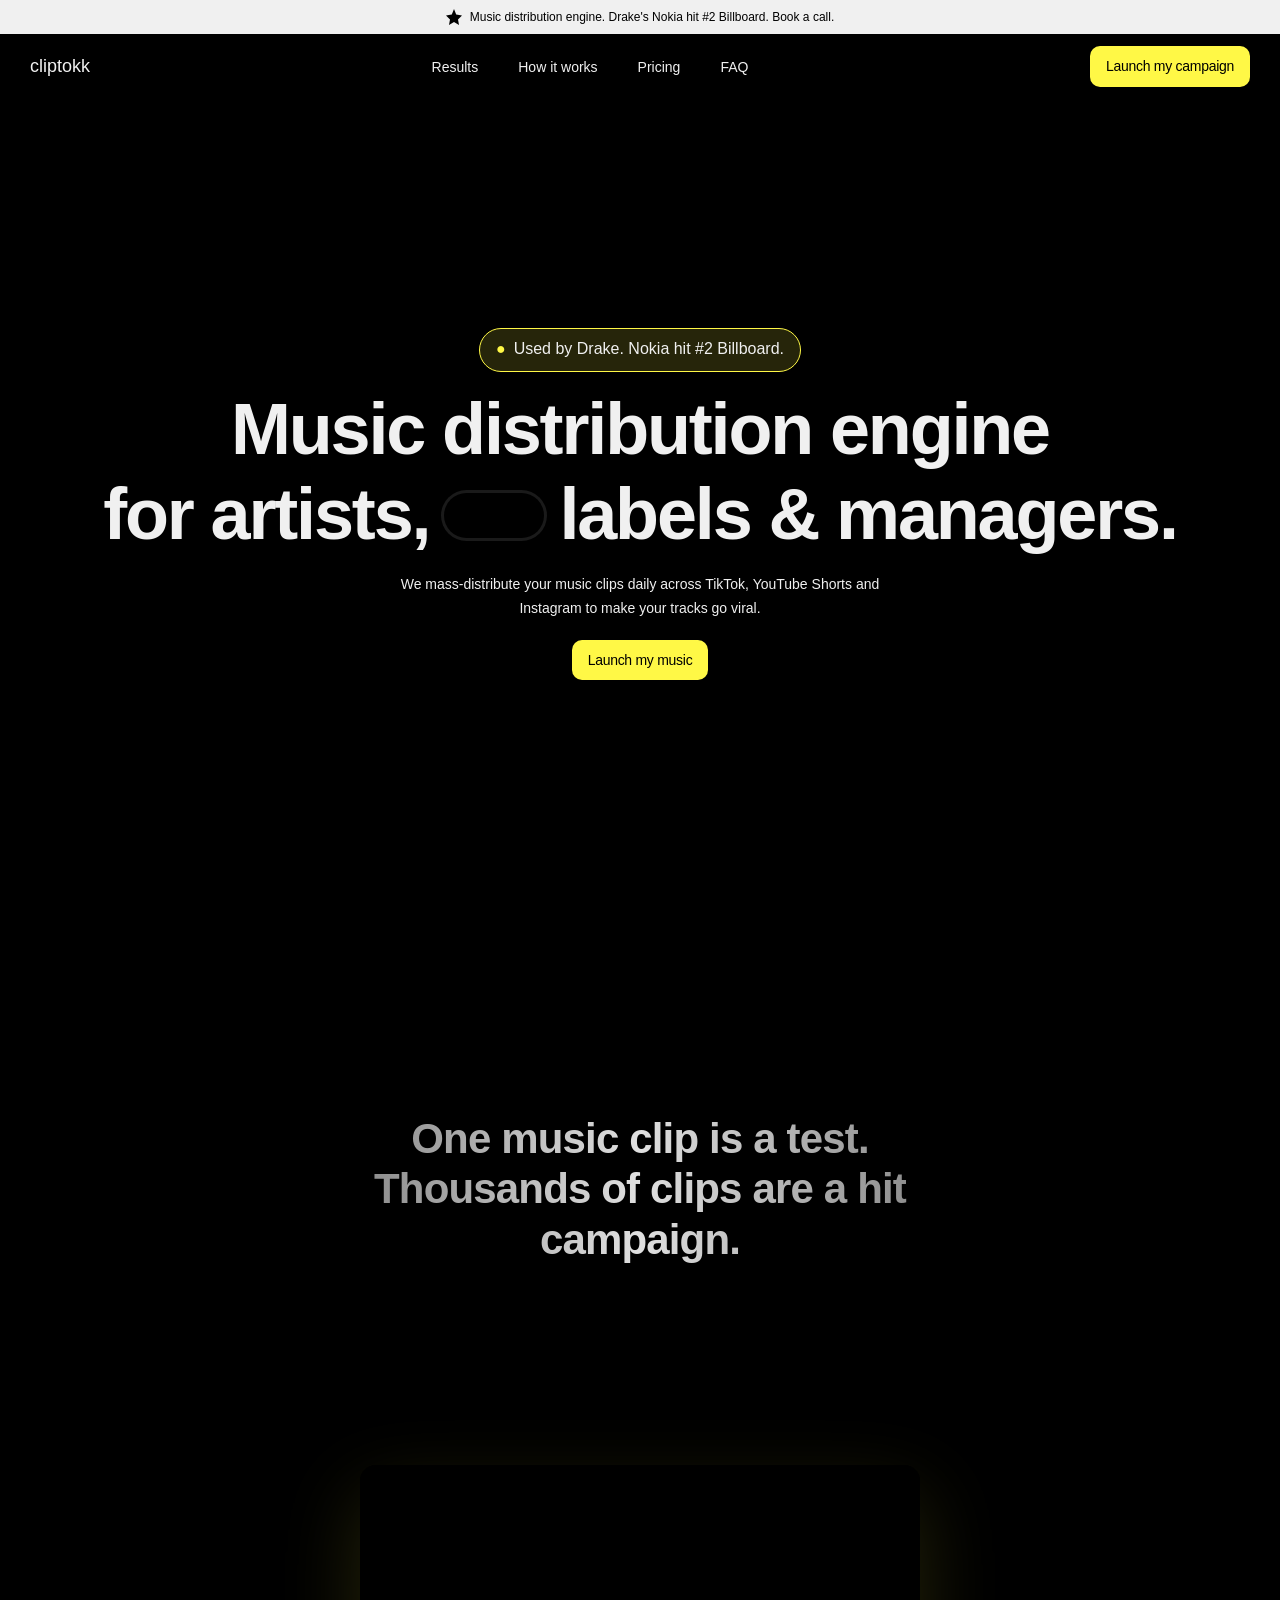
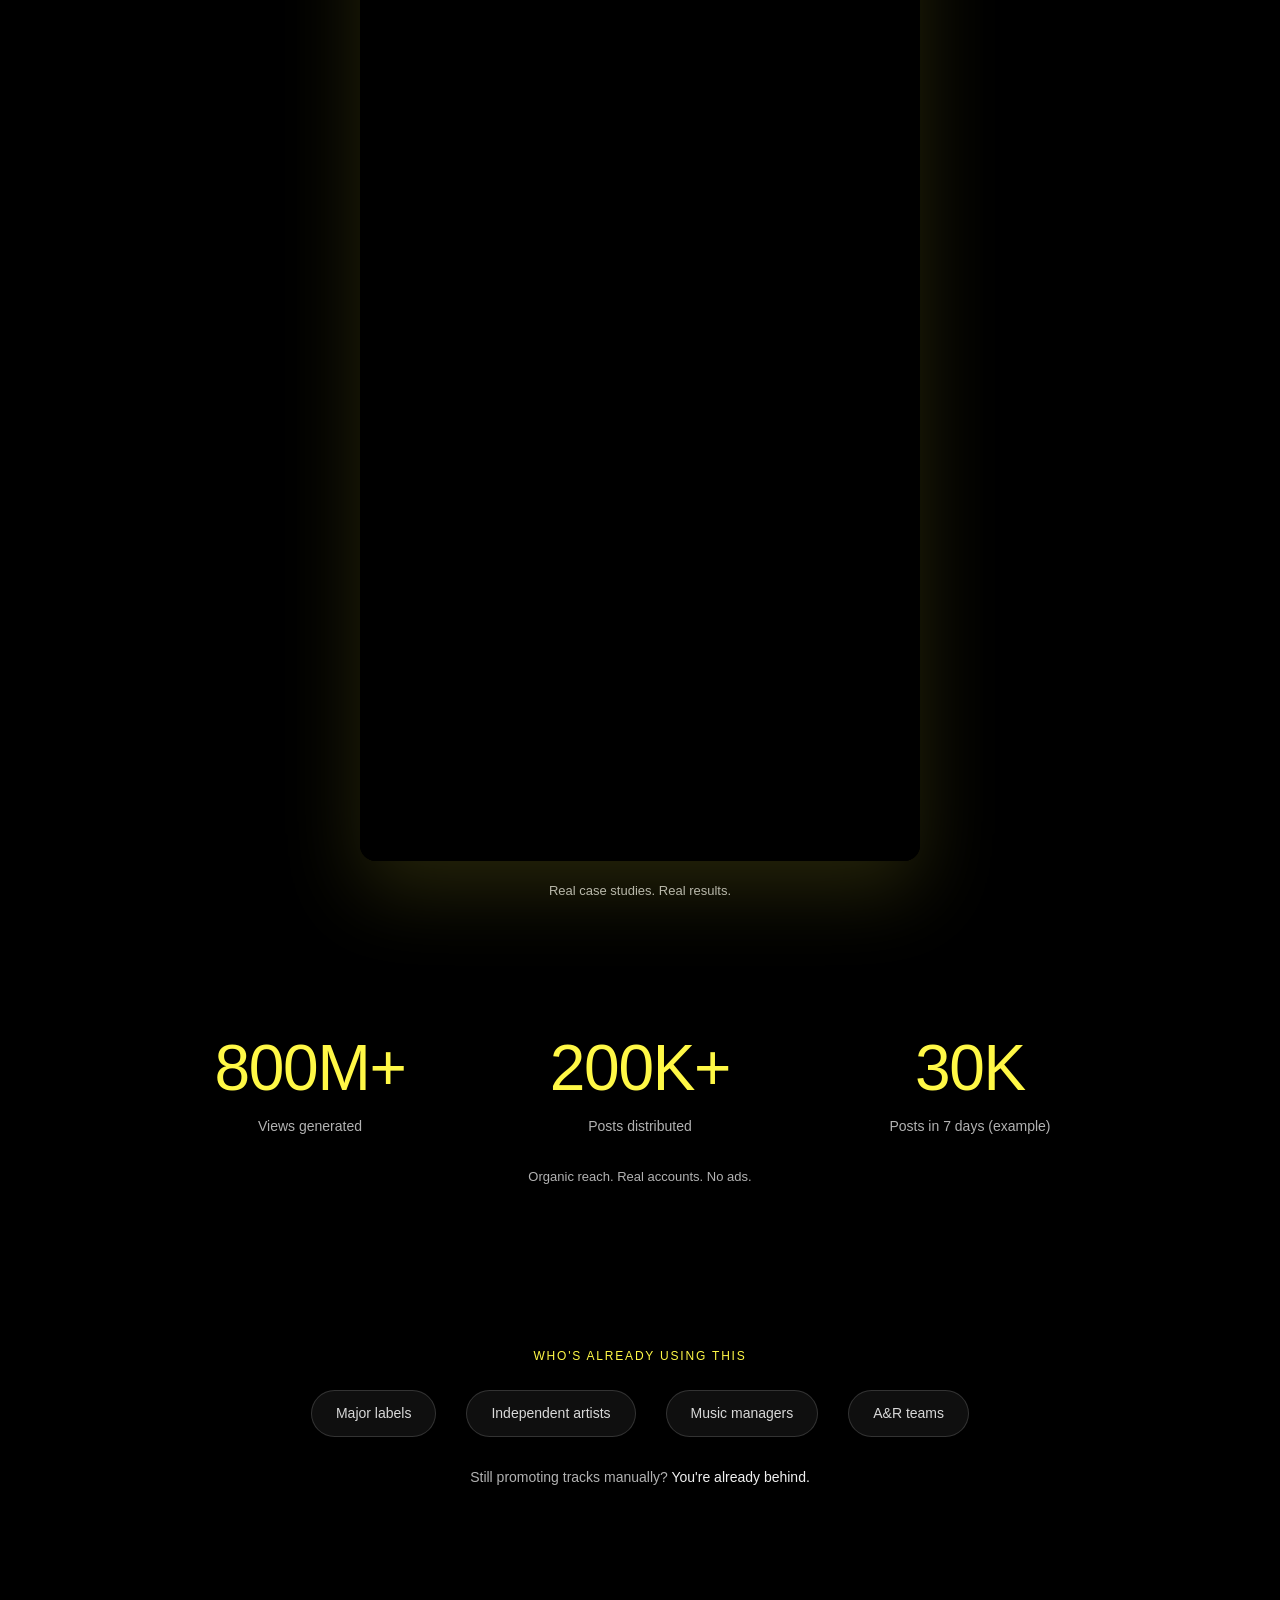
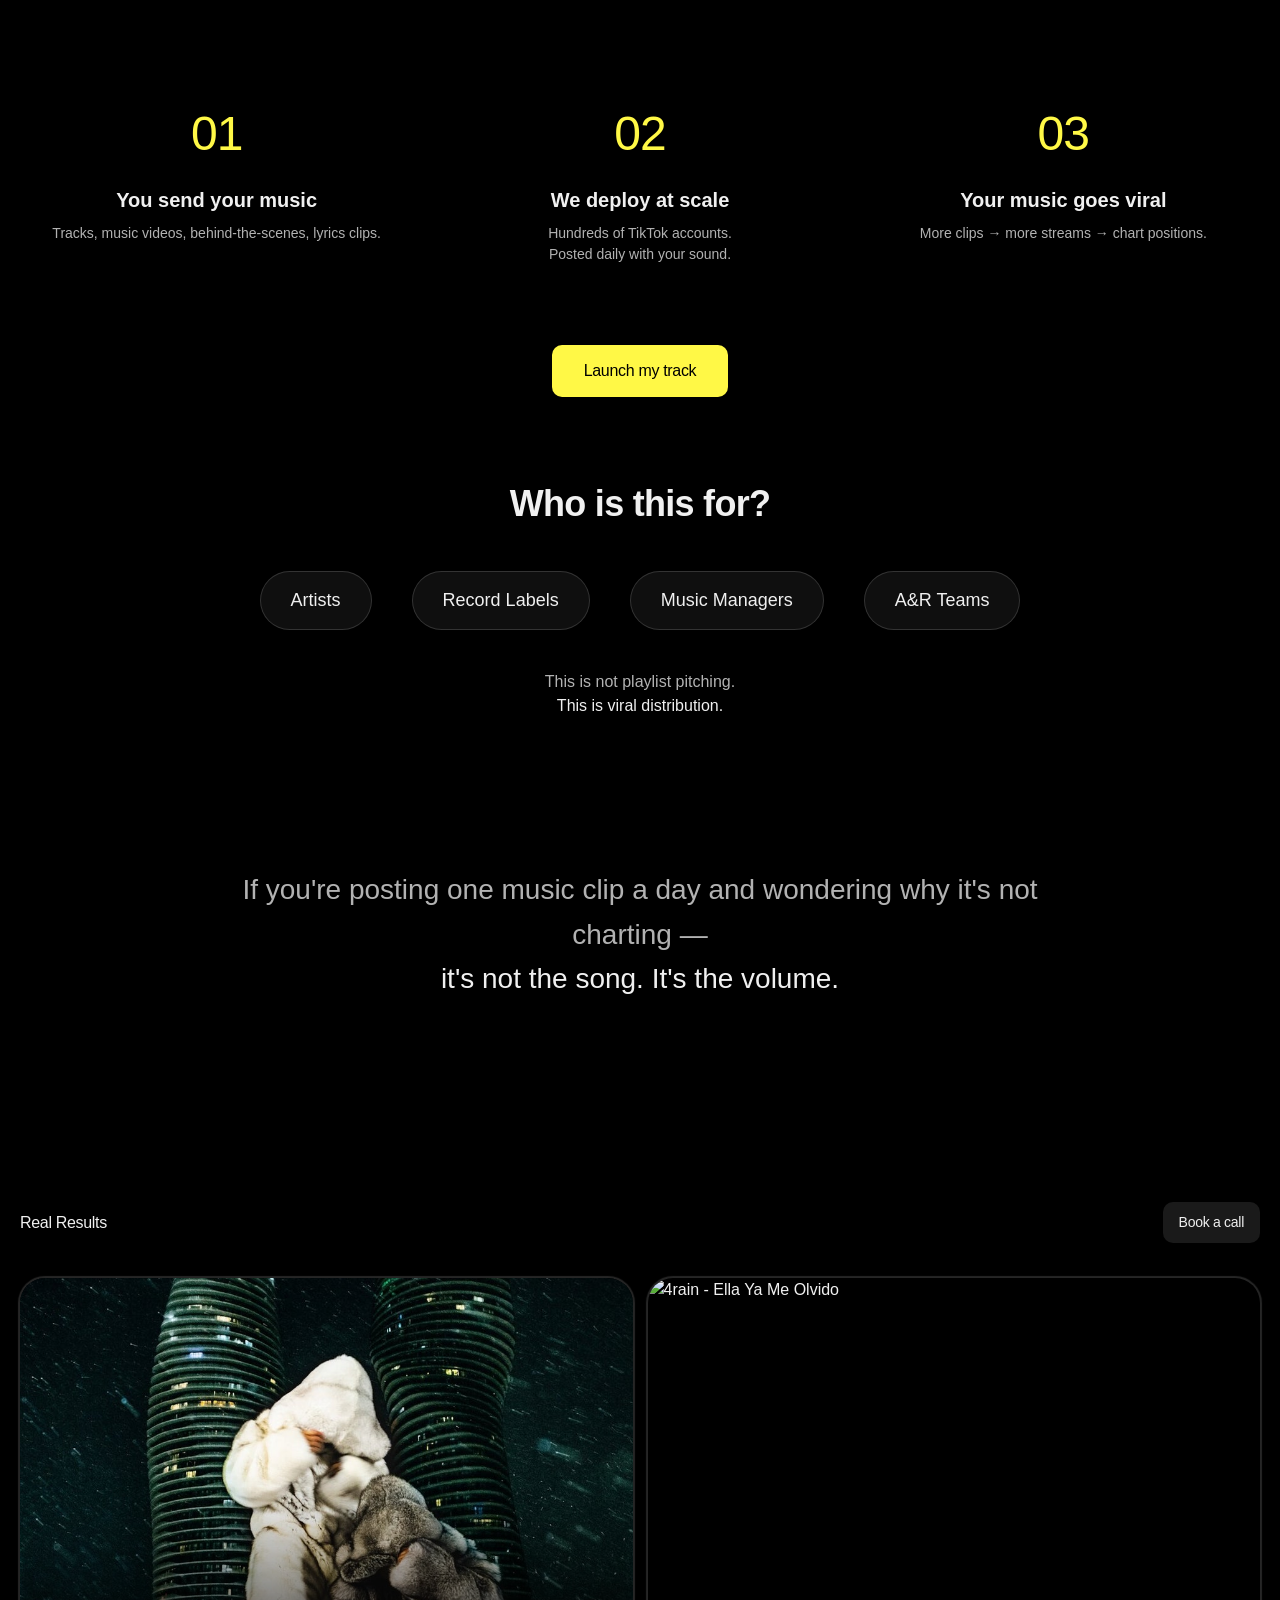
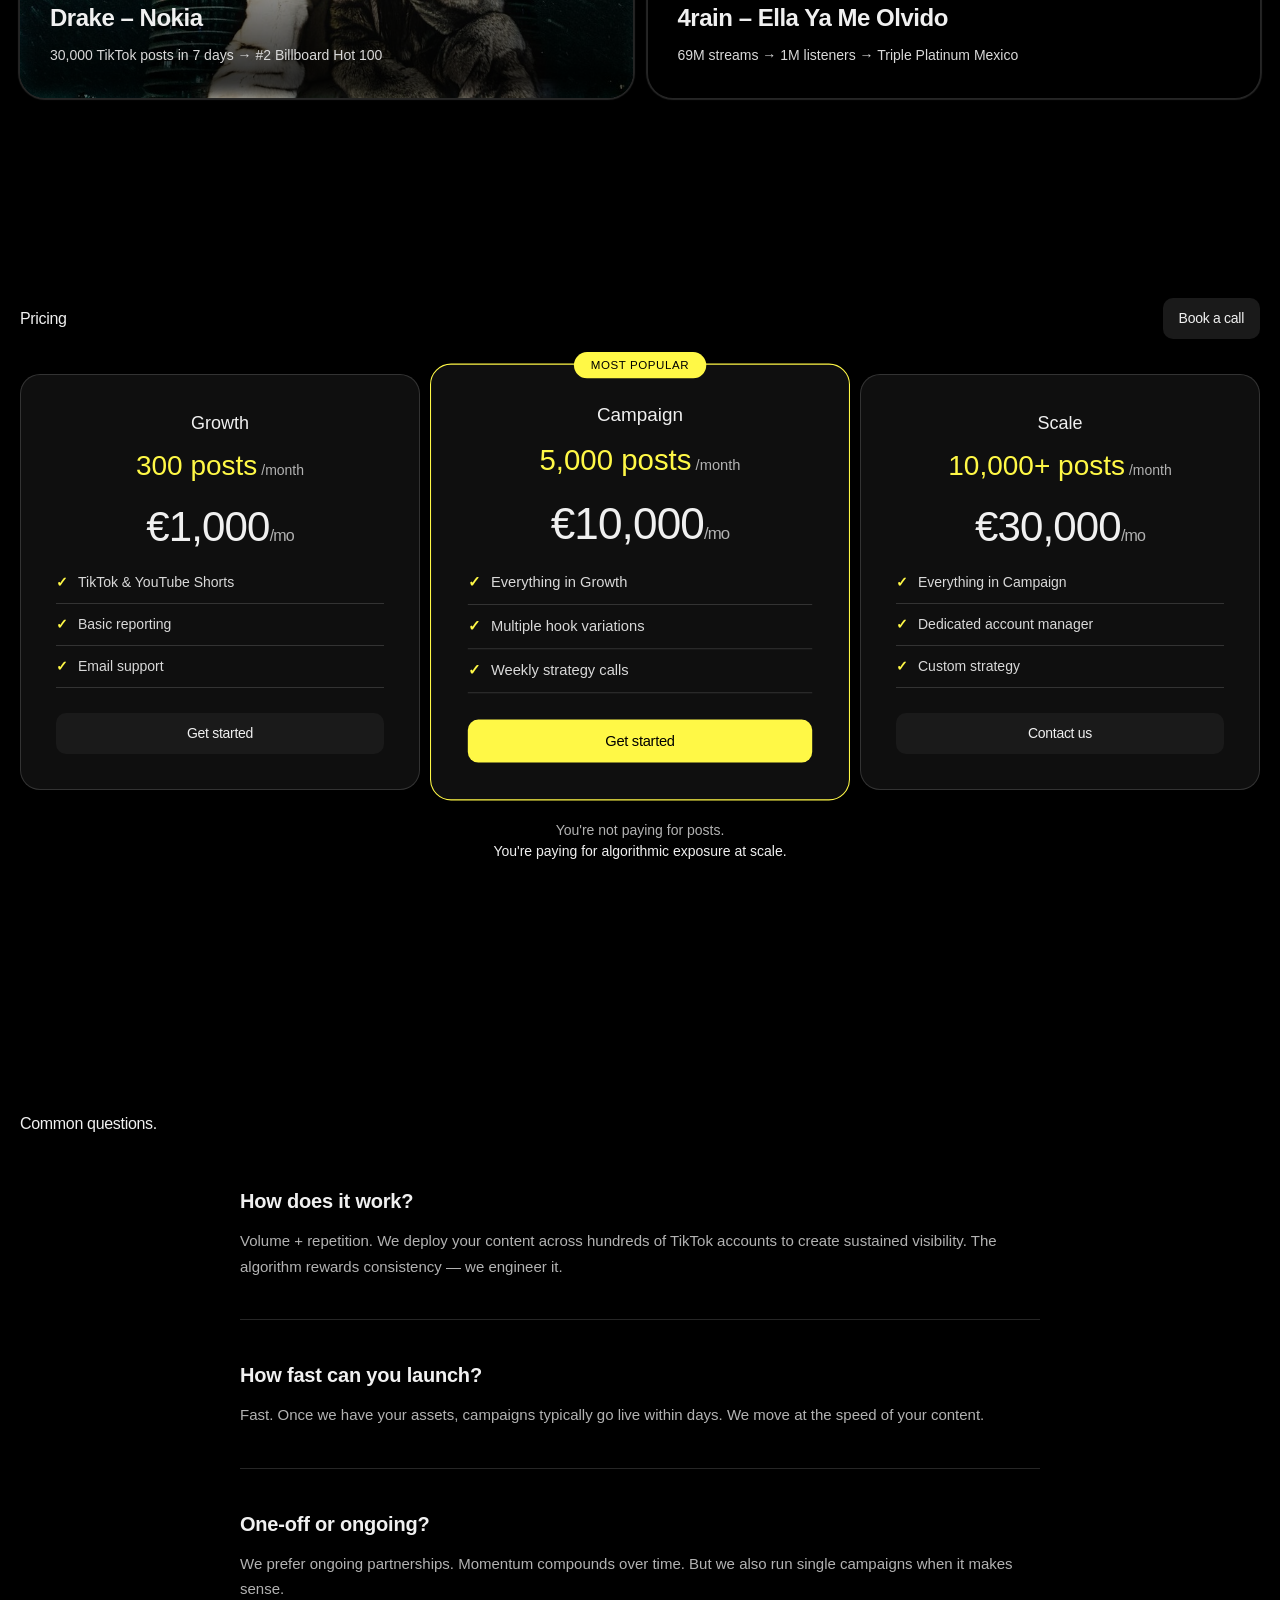
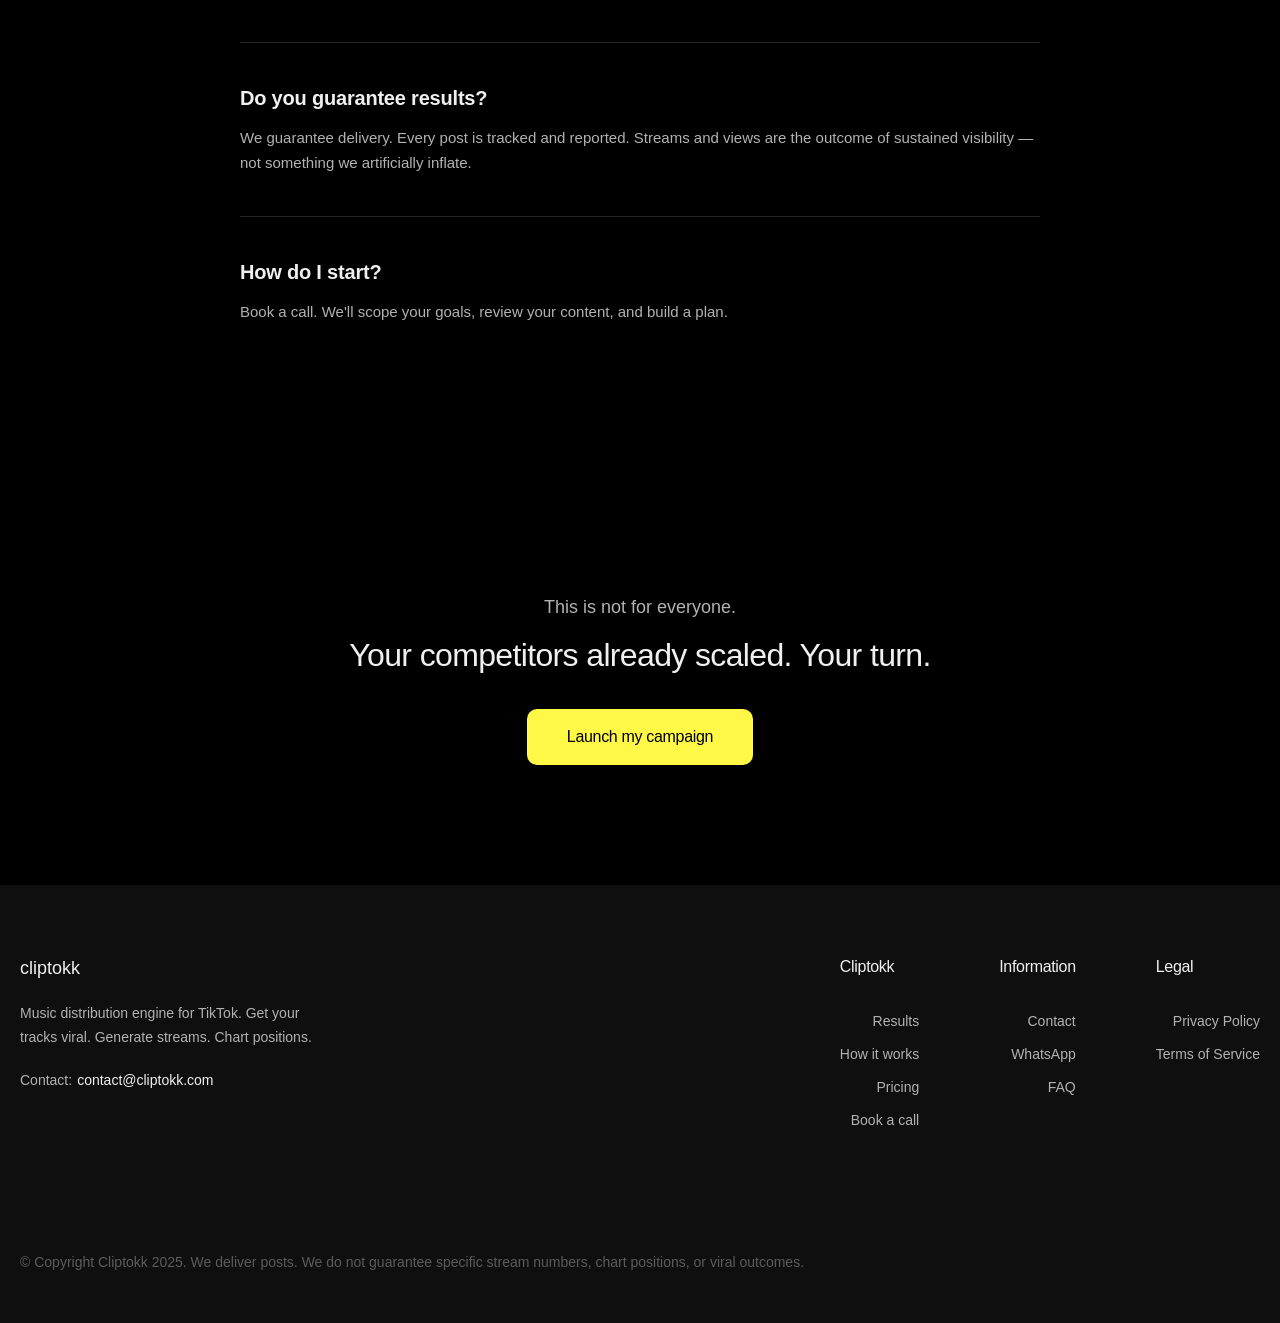
==== music/index.html @ dd46dd4d "Add music labels case study video - Add music-specific landing page at /music/ - Integrate case stud" ====
<!DOCTYPE html>
<html lang="en">
<head>
    <meta charset="UTF-8">
    <meta name="viewport" content="width=device-width, initial-scale=1.0">
    <title>Cliptokk - Music Distribution Engine for TikTok</title>
    <meta name="description" content="TikTok distribution engine for music. Get your tracks viral on TikTok, YouTube Shorts & Instagram. Used by major labels and independent artists. 800M+ views generated.">

    <!-- Fonts - Geist -->
    <style>
        @font-face {
            font-family: "Geist Light";
            src: url("https://framerusercontent.com/assets/ObHd87mRvO85IHJnsf4G2lQNqbM.woff2");
            font-display: swap;
            font-style: normal;
            font-weight: 300
        }
        @font-face {
            font-family: "Geist Regular";
            src: url("https://framerusercontent.com/assets/fmgcvoo7Pvi75XN7wkBOp5g4i4s.woff2");
            font-display: swap;
            font-style: normal;
            font-weight: 400
        }
        @font-face {
            font-family: "Geist SemiBold";
            src: url("https://framerusercontent.com/assets/AsR3mvOFEzx32e1r910gRJOHeyY.woff2");
            font-display: swap;
            font-style: normal;
            font-weight: 600
        }
        @font-face {
            font-family: "Geist Medium";
            src: url("https://framerusercontent.com/assets/dNqH0c4qjo3RGmYZnJknwKtT0.woff2");
            font-display: swap
        }
    </style>

    <style>
        :root {
            --accent: #FFF846;
            --white: #f0f0f0;
            --gray: #b2b2b2;
            --gray-light: #d9d9d9;
            --gray-dark: #5b5b5b;
            --dark: #000;
            --dark-card: #0f0f0f;
            --dark-nav: rgba(31, 31, 31, 0.6);
            --dark-border: rgba(255, 255, 255, 0.15);
            --dark-hover: #1a1a1a;
        }

        * {
            margin: 0;
            padding: 0;
            box-sizing: border-box;
        }

        html {
            scroll-behavior: smooth;
        }

        body {
            font-family: "Geist Regular", -apple-system, BlinkMacSystemFont, sans-serif;
            background-color: var(--dark);
            color: var(--white);
            line-height: 1.5;
            -webkit-font-smoothing: antialiased;
            overflow-x: hidden;
        }

        /* Custom Scrollbar */
        ::-webkit-scrollbar {
            width: 5px;
        }
        ::-webkit-scrollbar-track {
            background: #000;
        }
        ::-webkit-scrollbar-thumb {
            background: var(--accent);
            border-radius: 50px;
        }

        /* Announcement Bar */
        .announcement-bar {
            background-color: var(--white);
            color: var(--dark);
            padding: 8px 20px;
            font-size: 12px;
            text-align: center;
            font-family: "Geist Regular", sans-serif;
            display: flex;
            align-items: center;
            justify-content: center;
            gap: 8px;
            overflow: hidden;
        }
        .announcement-bar svg {
            width: 16px;
            height: 16px;
        }

        /* Navigation */
        .navbar {
            position: fixed;
            top: 0;
            left: 0;
            right: 0;
            z-index: 100;
            background: #000;
        }

        .nav-container {
            display: flex;
            align-items: center;
            justify-content: space-between;
            max-width: 1260px;
            margin: 0 auto;
            padding: 12px 20px;
        }

        .logo {
            display: flex;
            align-items: center;
            gap: 8px;
            text-decoration: none;
            color: var(--white);
            font-family: "Geist SemiBold", sans-serif;
            font-size: 18px;
        }

        .nav-links {
            display: flex;
            align-items: center;
            gap: 8px;
            list-style: none;
        }

        .nav-links a {
            color: var(--white);
            text-decoration: none;
            font-size: 14px;
            font-family: "Geist Regular", sans-serif;
            padding: 8px 16px;
            border-radius: 12px;
            transition: background 0.3s;
        }

        .nav-links a:hover {
            background: rgba(255, 255, 255, 0.1);
        }

        .nav-buttons {
            display: flex;
            gap: 8px;
        }

        .btn {
            display: inline-flex;
            align-items: center;
            justify-content: center;
            gap: 8px;
            padding: 10px 16px;
            border-radius: 10px;
            font-size: 14px;
            font-family: "Geist SemiBold", sans-serif;
            text-decoration: none;
            transition: all 0.3s;
            cursor: pointer;
            border: none;
            letter-spacing: -0.02em;
        }

        .btn-white {
            background: var(--white);
            color: var(--dark);
        }
        .btn-white:hover {
            box-shadow: 0 0 1px 3px rgba(255, 255, 255, 0.3);
        }

        .btn-accent {
            background: var(--accent);
            color: var(--dark);
        }
        .btn-accent:hover {
            box-shadow: 0 0 1px 3px rgba(255, 248, 70, 0.3);
        }

        .btn-dark {
            background: var(--dark-hover);
            color: var(--white);
        }
        .btn-dark:hover {
            box-shadow: 0 0 0 2px rgba(178, 178, 178, 0.2);
        }

        /* Hero Section */
        .hero {
            min-height: 100vh;
            display: flex;
            flex-direction: column;
            align-items: center;
            justify-content: center;
            text-align: center;
            padding: 120px 20px 0;
            position: relative;
            overflow: hidden;
        }

        .hero-bg {
            position: absolute;
            top: 0;
            left: 0;
            right: 0;
            height: 100vh;
            z-index: -1;
            overflow: hidden;
        }

        .hero-bg img {
            width: 100%;
            height: 100%;
            object-fit: cover;
        }

        .hero-badge {
            display: inline-flex;
            align-items: center;
            gap: 8px;
            padding: 8px 16px 10px;
            background: rgba(0, 0, 0, 0.4);
            backdrop-filter: blur(10px);
            -webkit-backdrop-filter: blur(10px);
            border-radius: 50px;
            font-size: 16px;
            font-family: "Geist Light", sans-serif;
            color: var(--white);
            margin-bottom: 20px;
        }

        .hero-title {
            display: flex;
            flex-direction: column;
            align-items: center;
            gap: 10px;
            margin-bottom: 20px;
        }

        .hero-title h1 {
            font-size: clamp(40px, 8vw, 72px);
            font-family: "Geist SemiBold", sans-serif;
            font-weight: 600;
            line-height: 1.05;
            letter-spacing: -0.03em;
            color: var(--white);
        }

        .hero-title-row {
            display: flex;
            align-items: center;
            gap: 15px;
        }

        .hero-image-carousel {
            width: 100px;
            height: 45px;
            border-radius: 50px;
            overflow: hidden;
            box-shadow: 0 0 0 3px rgba(255, 255, 255, 0.1);
            position: relative;
        }

        .hero-image-carousel video {
            width: 100%;
            height: 100%;
            object-fit: cover;
        }

        .hero-description {
            font-size: 14px;
            font-family: "Geist Regular", sans-serif;
            color: var(--gray);
            max-width: 500px;
            line-height: 1.7;
            text-align: center;
            margin-bottom: 20px;
        }

        /* Marquee */
        .marquee-container {
            position: absolute;
            bottom: 0;
            left: 0;
            right: 0;
            height: 140px;
            overflow: hidden;
            mask-image: linear-gradient(to right, transparent 0%, black 12.5%, black 87.5%, transparent 100%);
            -webkit-mask-image: linear-gradient(to right, transparent 0%, black 12.5%, black 87.5%, transparent 100%);
        }

        .marquee {
            display: flex;
            gap: 10px;
            animation: marquee 30s linear infinite;
        }

        .marquee img,
        .marquee video {
            height: 120px;
            width: auto;
            border-radius: 10px;
            flex-shrink: 0;
            object-fit: cover;
        }

        @keyframes marquee {
            0% { transform: translateX(0); }
            100% { transform: translateX(-50%); }
        }

        /* Gradient Text Section */
        .gradient-text-section {
            padding: 180px 20px;
            max-width: 600px;
            margin: 0 auto;
            display: flex;
            flex-direction: column;
            gap: 70px;
        }

        .gradient-text {
            font-size: clamp(24px, 4vw, 34px);
            font-family: "Geist SemiBold", sans-serif;
            font-weight: 600;
            line-height: 1.2;
            letter-spacing: -0.02em;
            text-align: center;
            background: linear-gradient(90deg, rgb(139, 139, 139) 0%, rgb(224, 224, 224) 50%, rgb(139, 139, 139) 100%);
            -webkit-background-clip: text;
            -webkit-text-fill-color: transparent;
            background-clip: text;
            opacity: 0;
            transform: scale(0.9);
            transition: all 0.8s ease-out;
        }

        .gradient-text.visible {
            opacity: 1;
            transform: scale(1);
        }

        /* Sections */
        .section {
            padding: 100px 20px 150px;
            max-width: 1300px;
            margin: 0 auto;
        }

        .section-header {
            display: flex;
            justify-content: space-between;
            align-items: center;
            margin-bottom: 35px;
        }

        .section-title {
            font-size: 16px;
            font-family: "Geist Regular", sans-serif;
            font-weight: 400;
            color: var(--white);
            letter-spacing: -0.02em;
        }

        /* Categories Grid */
        .categories-grid {
            display: grid;
            grid-template-columns: repeat(4, 1fr);
            gap: 15px;
        }

        .category-card {
            background: var(--dark-card);
            border-radius: 15px;
            overflow: hidden;
            border: 1px solid var(--dark-border);
            text-decoration: none;
            color: var(--white);
            transition: all 0.3s;
            box-shadow: 0 0 1px 2px rgba(255, 255, 255, 0.15);
            display: flex;
            flex-direction: column;
        }

        .category-card:hover {
            transform: translateY(-5px);
            box-shadow: 0 20px 40px rgba(0, 0, 0, 0.3), 0 0 1px 2px rgba(255, 255, 255, 0.2);
        }

        .category-image {
            width: 100%;
            aspect-ratio: 4/3;
            object-fit: cover;
        }

        .category-content {
            padding: 20px;
        }

        .category-content h4 {
            font-size: 24px;
            font-family: "Geist Medium", sans-serif;
            font-weight: 400;
            margin-bottom: 8px;
            letter-spacing: -0.02em;
        }

        .category-content p {
            font-size: 14px;
            font-family: "Geist Regular", sans-serif;
            color: var(--gray-light);
            line-height: 1.7;
        }

        /* Collections Grid */
        .collections-grid {
            display: grid;
            grid-template-columns: repeat(2, 1fr);
            gap: 15px;
        }

        .collection-card {
            position: relative;
            border-radius: 25px;
            overflow: hidden;
            height: 420px;
            text-decoration: none;
            color: var(--white);
            box-shadow: 0 0 1px 2px rgba(255, 255, 255, 0.15);
            transition: all 0.3s;
            cursor: pointer;
        }

        .collection-card:hover {
            transform: scale(1.02);
        }

        .collection-card img {
            width: 100%;
            height: 100%;
            object-fit: cover;
        }

        .collection-blur {
            position: absolute;
            bottom: 0;
            left: 0;
            right: 0;
            height: 50%;
            background: linear-gradient(180deg, transparent 0%, rgba(0, 0, 0, 0.9) 100%);
            filter: blur(10px);
        }

        .collection-overlay {
            position: absolute;
            bottom: 0;
            left: 0;
            right: 0;
            padding: 30px;
            z-index: 1;
        }

        .collection-overlay h3 {
            font-size: 24px;
            font-family: "Geist SemiBold", sans-serif;
            font-weight: 600;
            margin-bottom: 8px;
            letter-spacing: -0.02em;
        }

        .collection-overlay p {
            font-size: 14px;
            font-family: "Geist Regular", sans-serif;
            color: var(--gray-light);
            line-height: 1.7;
        }

        .collection-arrow {
            position: absolute;
            top: 20px;
            right: 20px;
            width: 50px;
            height: 50px;
            background: rgba(0, 0, 0, 0.05);
            backdrop-filter: blur(30px);
            -webkit-backdrop-filter: blur(30px);
            border-radius: 50%;
            display: flex;
            align-items: center;
            justify-content: center;
            opacity: 0;
            transform: translateX(-10px);
            transition: all 0.3s;
            z-index: 2;
        }

        .collection-card:hover .collection-arrow {
            opacity: 1;
            transform: translateX(0);
        }

        /* Footer */
        .footer {
            padding: 70px 20px 50px;
            background: #0f0f0f;
        }

        .footer-container {
            max-width: 1260px;
            margin: 0 auto;
        }

        .footer-top {
            display: flex;
            justify-content: space-between;
            flex-wrap: wrap;
            gap: 50px;
            margin-bottom: 120px;
        }

        .footer-brand {
            max-width: 300px;
        }

        .footer-brand p {
            color: var(--gray);
            font-size: 14px;
            font-family: "Geist Regular", sans-serif;
            margin-top: 20px;
            line-height: 1.7;
        }

        .footer-curated {
            display: flex;
            align-items: center;
            gap: 5px;
            margin-top: 20px;
            font-size: 14px;
            color: var(--gray);
        }

        .footer-curated a {
            color: var(--white);
            text-decoration: none;
        }

        .footer-links {
            display: flex;
            gap: 80px;
        }

        .footer-col h5 {
            font-size: 16px;
            font-family: "Geist Regular", sans-serif;
            font-weight: 400;
            margin-bottom: 30px;
            color: var(--white);
            letter-spacing: -0.02em;
        }

        .footer-col ul {
            list-style: none;
            display: flex;
            flex-direction: column;
            align-items: flex-end;
            gap: 8px;
        }

        .footer-col ul a {
            color: var(--gray);
            text-decoration: none;
            font-size: 14px;
            font-family: "Geist Regular", sans-serif;
            transition: color 0.3s;
            line-height: 1.7;
        }

        .footer-col ul a:hover {
            color: var(--white);
        }

        .footer-bottom {
            display: flex;
            justify-content: space-between;
            align-items: center;
            flex-wrap: wrap;
            gap: 20px;
        }

        .footer-bottom p {
            color: var(--gray-dark);
            font-size: 14px;
            font-family: "Geist Regular", sans-serif;
        }

        .social-links {
            display: flex;
            gap: 40px;
        }

        .social-links a {
            color: var(--gray-dark);
            text-decoration: none;
            font-size: 14px;
            font-family: "Geist Regular", sans-serif;
            transition: color 0.3s;
        }

        .social-links a:hover {
            color: var(--white);
        }

        /* Why Volume Section */
        .why-volume {
            text-align: center;
            margin-bottom: 60px;
        }

        .why-title {
            font-size: clamp(28px, 4vw, 42px);
            font-family: "Geist SemiBold", sans-serif;
            color: var(--white);
            margin-bottom: 20px;
            letter-spacing: -0.02em;
        }

        .why-subtitle {
            font-size: 16px;
            font-family: "Geist Regular", sans-serif;
            color: var(--gray);
            max-width: 600px;
            margin: 0 auto;
            line-height: 1.7;
        }

        .process-steps {
            display: grid;
            grid-template-columns: repeat(3, 1fr);
            gap: 30px;
            margin-bottom: 30px;
        }

        .process-step {
            text-align: center;
            padding: 30px;
        }

        .process-number {
            font-size: 48px;
            font-family: "Geist SemiBold", sans-serif;
            color: var(--accent);
            margin-bottom: 15px;
            letter-spacing: -0.02em;
        }

        .process-step h3 {
            font-size: 20px;
            font-family: "Geist SemiBold", sans-serif;
            color: var(--white);
            margin-bottom: 8px;
        }

        .process-step p {
            font-size: 14px;
            font-family: "Geist Regular", sans-serif;
            color: var(--gray);
        }

        .platforms-deliver {
            display: grid;
            grid-template-columns: 1fr 1fr;
            gap: 20px;
            margin-top: 30px;
        }

        .platform-box, .deliver-box {
            background: var(--dark-card);
            border: 1px solid var(--dark-border);
            border-radius: 20px;
            padding: 35px;
        }

        .box-label {
            font-size: 11px;
            font-family: "Geist Medium", sans-serif;
            color: var(--accent);
            text-transform: uppercase;
            letter-spacing: 0.15em;
            margin-bottom: 15px;
        }

        .platform-box h3, .deliver-box h3 {
            font-size: 22px;
            font-family: "Geist SemiBold", sans-serif;
            color: var(--white);
            margin-bottom: 10px;
            letter-spacing: -0.01em;
        }

        .platform-box p {
            font-size: 14px;
            font-family: "Geist Regular", sans-serif;
            color: var(--gray);
        }

        .deliver-items {
            margin-top: 20px;
        }

        .deliver-item {
            padding: 15px 0;
            border-bottom: 1px solid var(--dark-border);
        }

        .deliver-item:last-child {
            border-bottom: none;
        }

        .deliver-item h4 {
            font-size: 16px;
            font-family: "Geist Medium", sans-serif;
            color: var(--white);
            margin-bottom: 5px;
        }

        .deliver-item p {
            font-size: 14px;
            font-family: "Geist Regular", sans-serif;
            color: var(--gray);
        }

        /* Pricing */
        .pricing-grid {
            display: grid;
            grid-template-columns: repeat(3, 1fr);
            gap: 20px;
            align-items: start;
        }

        .pricing-card {
            background: var(--dark-card);
            border: 1px solid var(--dark-border);
            border-radius: 20px;
            padding: 35px;
            text-align: center;
            transition: all 0.3s;
            position: relative;
        }

        .pricing-card.popular {
            border-color: var(--accent);
            transform: scale(1.05);
        }

        .pricing-card.popular::before {
            content: 'Most Popular';
            position: absolute;
            top: -12px;
            left: 50%;
            transform: translateX(-50%);
            background: var(--accent);
            color: var(--dark);
            font-size: 11px;
            font-family: "Geist SemiBold", sans-serif;
            padding: 4px 16px;
            border-radius: 20px;
            text-transform: uppercase;
            letter-spacing: 0.05em;
        }

        .pricing-card:hover {
            transform: translateY(-5px);
        }

        .pricing-card.popular:hover {
            transform: scale(1.05) translateY(-5px);
        }

        .pricing-name {
            font-size: 18px;
            font-family: "Geist Medium", sans-serif;
            color: var(--white);
            margin-bottom: 8px;
        }

        .pricing-price {
            font-size: 42px;
            font-family: "Geist SemiBold", sans-serif;
            color: var(--white);
            letter-spacing: -0.02em;
            margin-bottom: 4px;
        }

        .pricing-price span {
            font-size: 16px;
            color: var(--gray);
        }

        .pricing-posts {
            font-size: 14px;
            font-family: "Geist Regular", sans-serif;
            color: var(--gray);
            margin-bottom: 25px;
        }

        .pricing-features {
            list-style: none;
            margin-bottom: 25px;
            text-align: left;
        }

        .pricing-features li {
            font-size: 14px;
            font-family: "Geist Regular", sans-serif;
            color: var(--gray-light);
            padding: 10px 0;
            border-bottom: 1px solid var(--dark-border);
            display: flex;
            align-items: center;
            gap: 10px;
        }

        .pricing-features li::before {
            content: '✓';
            color: var(--accent);
            font-weight: bold;
        }

        /* FAQ Simple */
        .faq-simple {
            max-width: 800px;
            margin: 0 auto;
            display: flex;
            flex-direction: column;
            gap: 40px;
        }

        .faq-simple-item {
            border-bottom: 1px solid var(--dark-border);
            padding-bottom: 40px;
        }

        .faq-simple-item:last-child {
            border-bottom: none;
        }

        .faq-simple-item h3 {
            font-size: 20px;
            font-family: "Geist SemiBold", sans-serif;
            color: var(--white);
            margin-bottom: 12px;
            letter-spacing: -0.01em;
        }

        .faq-simple-item p {
            font-size: 15px;
            font-family: "Geist Regular", sans-serif;
            color: var(--gray);
            line-height: 1.7;
        }

        /* Modal */
        .modal-overlay {
            position: fixed;
            top: 0;
            left: 0;
            right: 0;
            bottom: 0;
            background: rgba(0, 0, 0, 0.9);
            backdrop-filter: blur(10px);
            -webkit-backdrop-filter: blur(10px);
            z-index: 1000;
            display: flex;
            align-items: center;
            justify-content: center;
            opacity: 0;
            visibility: hidden;
            transition: all 0.3s;
            padding: 20px;
        }

        .modal-overlay.active {
            opacity: 1;
            visibility: visible;
        }

        .modal {
            background: var(--dark-card);
            border: 1px solid var(--dark-border);
            border-radius: 25px;
            max-width: 700px;
            width: 100%;
            max-height: 90vh;
            overflow-y: auto;
            transform: scale(0.9) translateY(20px);
            transition: all 0.3s;
        }

        .modal-overlay.active .modal {
            transform: scale(1) translateY(0);
        }

        .modal-header {
            position: relative;
            height: 250px;
            overflow: hidden;
            border-radius: 25px 25px 0 0;
        }

        .modal-header img {
            width: 100%;
            height: 100%;
            object-fit: cover;
        }

        .modal-header::after {
            content: '';
            position: absolute;
            bottom: 0;
            left: 0;
            right: 0;
            height: 100px;
            background: linear-gradient(180deg, transparent 0%, var(--dark-card) 100%);
        }

        .modal-close {
            position: absolute;
            top: 20px;
            right: 20px;
            width: 40px;
            height: 40px;
            background: rgba(0, 0, 0, 0.5);
            backdrop-filter: blur(10px);
            -webkit-backdrop-filter: blur(10px);
            border: none;
            border-radius: 50%;
            color: var(--white);
            font-size: 24px;
            cursor: pointer;
            display: flex;
            align-items: center;
            justify-content: center;
            transition: all 0.3s;
            z-index: 10;
        }

        .modal-close:hover {
            background: rgba(255, 255, 255, 0.2);
        }

        .modal-content {
            padding: 30px 40px 40px;
        }

        .modal-category {
            font-size: 12px;
            font-family: "Geist Medium", sans-serif;
            color: var(--accent);
            text-transform: uppercase;
            letter-spacing: 0.1em;
            margin-bottom: 10px;
        }

        .modal-title {
            font-size: 32px;
            font-family: "Geist SemiBold", sans-serif;
            color: var(--white);
            margin-bottom: 20px;
            letter-spacing: -0.02em;
        }

        .modal-stats {
            display: grid;
            grid-template-columns: repeat(3, 1fr);
            gap: 20px;
            margin-bottom: 30px;
            padding: 25px;
            background: rgba(255, 255, 255, 0.03);
            border-radius: 15px;
            border: 1px solid var(--dark-border);
        }

        .modal-stat {
            text-align: center;
        }

        .modal-stat-value {
            font-size: 28px;
            font-family: "Geist SemiBold", sans-serif;
            color: var(--accent);
            margin-bottom: 5px;
        }

        .modal-stat-label {
            font-size: 12px;
            font-family: "Geist Regular", sans-serif;
            color: var(--gray);
        }

        .modal-section {
            margin-bottom: 25px;
        }

        .modal-section h4 {
            font-size: 16px;
            font-family: "Geist SemiBold", sans-serif;
            color: var(--white);
            margin-bottom: 12px;
        }

        .modal-section p {
            font-size: 14px;
            font-family: "Geist Regular", sans-serif;
            color: var(--gray-light);
            line-height: 1.8;
        }

        .modal-section ul {
            list-style: none;
            padding: 0;
        }

        .modal-section ul li {
            font-size: 14px;
            font-family: "Geist Regular", sans-serif;
            color: var(--gray-light);
            padding: 8px 0;
            padding-left: 20px;
            position: relative;
        }

        .modal-section ul li::before {
            content: '→';
            position: absolute;
            left: 0;
            color: var(--accent);
        }

        .modal-cta {
            display: flex;
            gap: 15px;
            margin-top: 30px;
        }

        .modal-cta .btn {
            flex: 1;
            justify-content: center;
        }

        /* Responsive */
        @media (max-width: 1024px) {
            .categories-grid {
                grid-template-columns: repeat(2, 1fr);
            }
            .collections-grid {
                grid-template-columns: 1fr;
            }
            .collection-card {
                height: 350px;
            }
            .nav-links {
                display: none;
            }
            .pricing-grid {
                grid-template-columns: 1fr;
                max-width: 400px;
                margin: 0 auto;
            }
            .pricing-card.popular {
                transform: none;
            }
            .pricing-card.popular:hover {
                transform: translateY(-5px);
            }
        }

        @media (max-width: 768px) {
            .hero-title h1 {
                font-size: 36px;
            }
            .hero-title-row {
                flex-direction: column;
            }
            .categories-grid {
                grid-template-columns: 1fr;
            }
            .footer-top {
                flex-direction: column;
            }
            .footer-links {
                flex-wrap: wrap;
                gap: 40px;
            }
            .footer-col ul {
                align-items: flex-start;
            }
            .section-header {
                flex-direction: column;
                align-items: flex-start;
                gap: 15px;
            }
            .announcement-bar {
                font-size: 11px;
            }
            .process-steps {
                grid-template-columns: 1fr;
                gap: 20px;
            }
            .platforms-deliver {
                grid-template-columns: 1fr;
            }
        }
    </style>
</head>
<body>
    <!-- Announcement Bar -->
    <div class="announcement-bar">
        <svg viewBox="0 0 16 16" fill="currentColor">
            <path d="M8 0L10.2 5.5L16 6.5L12 10.5L13 16L8 13L3 16L4 10.5L0 6.5L5.8 5.5L8 0Z"/>
        </svg>
        <span>Music distribution engine. Drake's Nokia hit #2 Billboard. Book a call.</span>
    </div>

    <!-- Navigation -->
    <nav class="navbar">
        <div class="nav-container">
            <a href="/" class="logo">
                cliptokk
            </a>
            <ul class="nav-links">
                <li><a href="#results">Results</a></li>
                <li><a href="#how-it-works">How it works</a></li>
                <li><a href="#pricing">Pricing</a></li>
                <li><a href="#faq">FAQ</a></li>
            </ul>
            <div class="nav-buttons">
                <a href="https://calendly.com/featurigo/30min" target="_blank" class="btn btn-accent">Launch my campaign</a>
            </div>
        </div>
    </nav>

    <!-- Hero Section -->
    <section class="hero">
        <div class="hero-bg">
            <img src="https://framerusercontent.com/images/HeBZhwOVxQyFU36pkfQyEMExIOg.png" alt="Background gradient">
        </div>

        <div class="hero-badge" style="background: rgba(255, 248, 70, 0.15); border: 1px solid var(--accent);">
            <span style="color: var(--accent);">●</span> Used by Drake. Nokia hit #2 Billboard.
        </div>

        <div class="hero-title">
            <h1>Music distribution engine</h1>
            <div class="hero-title-row">
                <h1>for artists,</h1>
                <div class="hero-image-carousel">
                    <video src="../videos/music-labels.mp4" autoplay loop muted playsinline></video>
                </div>
                <h1>labels & managers.</h1>
            </div>
        </div>

        <p class="hero-description" style="color: var(--white); font-family: 'Geist Medium', sans-serif;">We mass-distribute your music clips daily across TikTok, YouTube Shorts and Instagram to make your tracks go viral.</p>

        <a href="https://calendly.com/featurigo/30min" target="_blank" class="btn btn-accent" style="height: 40px; margin-bottom: 80px; position: relative; z-index: 10;">
            Launch my music
        </a>

        <div class="marquee-container">
            <div class="marquee">
                <video src="../videos/video25.mp4" autoplay loop muted playsinline></video>
                <video src="../videos/video26.mp4" autoplay loop muted playsinline></video>
                <video src="../videos/video27.mp4" autoplay loop muted playsinline></video>
                <video src="../videos/video28.mp4" autoplay loop muted playsinline></video>
                <video src="../videos/video29.mp4" autoplay loop muted playsinline></video>
                <video src="../videos/video30.mp4" autoplay loop muted playsinline></video>
                <video src="../videos/video31.mp4" autoplay loop muted playsinline></video>
                <video src="../videos/video35.mp4" autoplay loop muted playsinline></video>
                <video src="../videos/video36.mp4" autoplay loop muted playsinline></video>
                <video src="../videos/video38.mp4" autoplay loop muted playsinline></video>
                <video src="../videos/video39.mp4" autoplay loop muted playsinline></video>
                <!-- Duplicate for seamless loop -->
                <video src="../videos/video25.mp4" autoplay loop muted playsinline></video>
                <video src="../videos/video26.mp4" autoplay loop muted playsinline></video>
                <video src="../videos/video27.mp4" autoplay loop muted playsinline></video>
                <video src="../videos/video28.mp4" autoplay loop muted playsinline></video>
                <video src="../videos/video29.mp4" autoplay loop muted playsinline></video>
                <video src="../videos/video30.mp4" autoplay loop muted playsinline></video>
                <video src="../videos/video31.mp4" autoplay loop muted playsinline></video>
                <video src="../videos/video35.mp4" autoplay loop muted playsinline></video>
                <video src="../videos/video36.mp4" autoplay loop muted playsinline></video>
                <video src="../videos/video38.mp4" autoplay loop muted playsinline></video>
                <video src="../videos/video39.mp4" autoplay loop muted playsinline></video>
            </div>
        </div>
    </section>

    <!-- Gradient Text Section -->
    <section class="gradient-text-section">
        <h2 class="gradient-text" style="font-size: clamp(28px, 5vw, 42px);">One music clip is a test.<br>Thousands of clips are a hit campaign.</h2>
    </section>

    <!-- Case Study Video Section -->
    <section style="padding: 20px 20px 60px; max-width: 600px; margin: 0 auto;">
        <div style="position: relative; width: 100%; border-radius: 16px; overflow: hidden; background: #000; box-shadow: 0 30px 80px rgba(255, 248, 70, 0.15); display: flex; align-items: center; justify-content: center;">
            <video
                src="../videos/music-labels-case-study.mp4"
                controls
                playsinline
                autoplay
                muted
                loop
                style="width: 100%; height: auto; display: block; object-fit: contain;"
                poster="data:image/svg+xml,%3Csvg xmlns='http://www.w3.org/2000/svg' width='1080' height='1920'%3E%3Crect fill='%23000' width='1080' height='1920'/%3E%3C/svg%3E">
            </video>
        </div>
        <p style="text-align: center; margin-top: 20px; font-size: 13px; color: var(--gray); font-family: 'Geist Regular', sans-serif;">
            Real case studies. Real results.
        </p>
    </section>

    <!-- Stats Section -->
    <section class="stats-section" style="padding: 60px 20px 100px; max-width: 1000px; margin: 0 auto;">
        <div class="stats-grid" style="display: grid; grid-template-columns: repeat(3, 1fr); gap: 30px; text-align: center;">
            <div class="stat-item">
                <div style="font-size: clamp(42px, 6vw, 64px); font-family: 'Geist SemiBold', sans-serif; color: var(--accent); letter-spacing: -0.02em;">800M+</div>
                <div style="font-size: 14px; color: var(--gray); font-family: 'Geist Regular', sans-serif;">Views generated</div>
            </div>
            <div class="stat-item">
                <div style="font-size: clamp(42px, 6vw, 64px); font-family: 'Geist SemiBold', sans-serif; color: var(--accent); letter-spacing: -0.02em;">200K+</div>
                <div style="font-size: 14px; color: var(--gray); font-family: 'Geist Regular', sans-serif;">Posts distributed</div>
            </div>
            <div class="stat-item">
                <div style="font-size: clamp(42px, 6vw, 64px); font-family: 'Geist SemiBold', sans-serif; color: var(--accent); letter-spacing: -0.02em;">30K</div>
                <div style="font-size: 14px; color: var(--gray); font-family: 'Geist Regular', sans-serif;">Posts in 7 days (example)</div>
            </div>
        </div>
        <p style="text-align: center; margin-top: 30px; font-size: 13px; color: var(--gray);">Organic reach. Real accounts. No ads.</p>
    </section>

    <!-- Who's Already Using This Section -->
    <section style="padding: 60px 20px 80px; max-width: 900px; margin: 0 auto; text-align: center;">
        <p style="font-size: 12px; font-family: 'Geist Medium', sans-serif; color: var(--accent); text-transform: uppercase; letter-spacing: 0.15em; margin-bottom: 25px;">Who's already using this</p>
        <div style="display: flex; justify-content: center; gap: 30px; flex-wrap: wrap; margin-bottom: 30px;">
            <div style="padding: 12px 24px; background: var(--dark-card); border: 1px solid var(--dark-border); border-radius: 50px; font-size: 14px; color: var(--gray-light);">Major labels</div>
            <div style="padding: 12px 24px; background: var(--dark-card); border: 1px solid var(--dark-border); border-radius: 50px; font-size: 14px; color: var(--gray-light);">Independent artists</div>
            <div style="padding: 12px 24px; background: var(--dark-card); border: 1px solid var(--dark-border); border-radius: 50px; font-size: 14px; color: var(--gray-light);">Music managers</div>
            <div style="padding: 12px 24px; background: var(--dark-card); border: 1px solid var(--dark-border); border-radius: 50px; font-size: 14px; color: var(--gray-light);">A&R teams</div>
        </div>
        <p style="font-size: 14px; color: var(--gray);">Still promoting tracks manually? <span style="color: var(--white);">You're already behind.</span></p>
    </section>

    <!-- How It Works Section -->
    <section class="section" style="padding-bottom: 50px;">
        <div class="process-steps">
            <div class="process-step">
                <div class="process-number">01</div>
                <h3>You send your music</h3>
                <p>Tracks, music videos, behind-the-scenes, lyrics clips.</p>
            </div>
            <div class="process-step">
                <div class="process-number">02</div>
                <h3>We deploy at scale</h3>
                <p>Hundreds of TikTok accounts.<br>Posted daily with your sound.</p>
            </div>
            <div class="process-step">
                <div class="process-number">03</div>
                <h3>Your music goes viral</h3>
                <p>More clips → more streams → chart positions.</p>
            </div>
        </div>

        <div style="text-align: center; margin: 50px 0;">
            <a href="https://calendly.com/featurigo/30min" target="_blank" class="btn btn-accent" style="padding: 14px 32px; font-size: 16px;">Launch my track</a>
        </div>

        <!-- Pour Qui Section -->
        <div class="pour-qui" style="margin-top: 80px; text-align: center;">
            <h2 style="font-size: clamp(24px, 4vw, 36px); font-family: 'Geist SemiBold', sans-serif; color: var(--white); margin-bottom: 40px; letter-spacing: -0.02em;">Who is this for?</h2>
            <div style="display: flex; justify-content: center; gap: 40px; flex-wrap: wrap; margin-bottom: 40px;">
                <div style="font-size: 18px; font-family: 'Geist Medium', sans-serif; color: var(--white); padding: 15px 30px; background: var(--dark-card); border: 1px solid var(--dark-border); border-radius: 50px;">Artists</div>
                <div style="font-size: 18px; font-family: 'Geist Medium', sans-serif; color: var(--white); padding: 15px 30px; background: var(--dark-card); border: 1px solid var(--dark-border); border-radius: 50px;">Record Labels</div>
                <div style="font-size: 18px; font-family: 'Geist Medium', sans-serif; color: var(--white); padding: 15px 30px; background: var(--dark-card); border: 1px solid var(--dark-border); border-radius: 50px;">Music Managers</div>
                <div style="font-size: 18px; font-family: 'Geist Medium', sans-serif; color: var(--white); padding: 15px 30px; background: var(--dark-card); border: 1px solid var(--dark-border); border-radius: 50px;">A&R Teams</div>
            </div>
            <p style="font-size: 16px; font-family: 'Geist Regular', sans-serif; color: var(--gray);">This is not playlist pitching.<br><span style="color: var(--white);">This is viral distribution.</span></p>
        </div>
    </section>

    <!-- Polarizing Statement -->
    <section id="how-it-works" class="section" style="padding: 100px 20px;">
        <div style="max-width: 800px; margin: 0 auto; text-align: center;">
            <p style="font-size: clamp(20px, 3vw, 28px); font-family: 'Geist Regular', sans-serif; color: var(--gray); line-height: 1.6;">If you're posting one music clip a day and wondering why it's not charting —<br><span style="color: var(--white); font-family: 'Geist SemiBold', sans-serif;">it's not the song. It's the volume.</span></p>
        </div>
    </section>

    <!-- Results Section -->
    <section id="results" class="section">
        <div class="section-header">
            <h2 class="section-title">Real Results</h2>
            <a href="https://calendly.com/featurigo/30min" target="_blank" class="btn btn-dark">Book a call</a>
        </div>
        <div class="collections-grid">
            <div class="collection-card" data-modal="modal-music">
                <img src="../images/drakus.jpeg" alt="Drake - Nokia Campaign">
                <div class="collection-blur"></div>
                <div class="collection-overlay">
                    <h3>Drake – Nokia</h3>
                    <p>30,000 TikTok posts in 7 days → #2 Billboard Hot 100</p>
                </div>
                <div class="collection-arrow">
                    <svg width="27" height="21" viewBox="0 0 27 21" fill="var(--white)">
                        <path d="M16 1L25 10.5L16 20M25 10.5H1"/>
                    </svg>
                </div>
            </div>
            <div class="collection-card" data-modal="modal-4rain">
                <img src="../images/4rain.jpg" alt="4rain - Ella Ya Me Olvido">
                <div class="collection-blur"></div>
                <div class="collection-overlay">
                    <h3>4rain – Ella Ya Me Olvido</h3>
                    <p>69M streams → 1M listeners → Triple Platinum Mexico</p>
                </div>
                <div class="collection-arrow">
                    <svg width="27" height="21" viewBox="0 0 27 21" fill="var(--white)">
                        <path d="M16 1L25 10.5L16 20M25 10.5H1"/>
                    </svg>
                </div>
            </div>
        </div>
    </section>

    <!-- Pricing Section -->
    <section id="pricing" class="section" style="padding-top: 50px;">
        <div class="section-header">
            <h2 class="section-title">Pricing</h2>
            <a href="https://calendly.com/featurigo/30min" target="_blank" class="btn btn-dark">Book a call</a>
        </div>
        <div class="pricing-grid">
            <div class="pricing-card">
                <div class="pricing-name">Growth</div>
                <div class="pricing-posts" style="font-size: 28px; font-family: 'Geist SemiBold', sans-serif; color: var(--accent); margin-bottom: 8px;">300 posts<span style="font-size: 14px; color: var(--gray);"> /month</span></div>
                <div class="pricing-price">€1,000<span>/mo</span></div>
                <ul class="pricing-features">
                    <li>TikTok & YouTube Shorts</li>
                    <li>Basic reporting</li>
                    <li>Email support</li>
                </ul>
                <a href="https://calendly.com/featurigo/30min" target="_blank" class="btn btn-dark" style="width: 100%;">Get started</a>
            </div>
            <div class="pricing-card popular">
                <div class="pricing-name">Campaign</div>
                <div class="pricing-posts" style="font-size: 28px; font-family: 'Geist SemiBold', sans-serif; color: var(--accent); margin-bottom: 8px;">5,000 posts<span style="font-size: 14px; color: var(--gray);"> /month</span></div>
                <div class="pricing-price">€10,000<span>/mo</span></div>
                <ul class="pricing-features">
                    <li>Everything in Growth</li>
                    <li>Multiple hook variations</li>
                    <li>Weekly strategy calls</li>
                </ul>
                <a href="https://calendly.com/featurigo/30min" target="_blank" class="btn btn-accent" style="width: 100%;">Get started</a>
            </div>
            <div class="pricing-card">
                <div class="pricing-name">Scale</div>
                <div class="pricing-posts" style="font-size: 28px; font-family: 'Geist SemiBold', sans-serif; color: var(--accent); margin-bottom: 8px;">10,000+ posts<span style="font-size: 14px; color: var(--gray);"> /month</span></div>
                <div class="pricing-price">€30,000<span>/mo</span></div>
                <ul class="pricing-features">
                    <li>Everything in Campaign</li>
                    <li>Dedicated account manager</li>
                    <li>Custom strategy</li>
                </ul>
                <a href="https://calendly.com/featurigo/30min" target="_blank" class="btn btn-dark" style="width: 100%;">Contact us</a>
            </div>
        </div>
        <p style="text-align: center; margin-top: 30px; font-size: 14px; color: var(--gray); max-width: 500px; margin-left: auto; margin-right: auto;">You're not paying for posts.<br><span style="color: var(--white);">You're paying for algorithmic exposure at scale.</span></p>
    </section>

    <!-- FAQ Section -->
    <section id="faq" class="section">
        <div class="section-header" style="margin-bottom: 50px;">
            <h2 class="section-title">Common questions.</h2>
        </div>
        <div class="faq-simple">
            <div class="faq-simple-item">
                <h3>How does it work?</h3>
                <p>Volume + repetition. We deploy your content across hundreds of TikTok accounts to create sustained visibility. The algorithm rewards consistency — we engineer it.</p>
            </div>
            <div class="faq-simple-item">
                <h3>How fast can you launch?</h3>
                <p>Fast. Once we have your assets, campaigns typically go live within days. We move at the speed of your content.</p>
            </div>
            <div class="faq-simple-item">
                <h3>One-off or ongoing?</h3>
                <p>We prefer ongoing partnerships. Momentum compounds over time. But we also run single campaigns when it makes sense.</p>
            </div>
            <div class="faq-simple-item">
                <h3>Do you guarantee results?</h3>
                <p>We guarantee delivery. Every post is tracked and reported. Streams and views are the outcome of sustained visibility — not something we artificially inflate.</p>
            </div>
            <div class="faq-simple-item">
                <h3>How do I start?</h3>
                <p>Book a call. We'll scope your goals, review your content, and build a plan.</p>
            </div>
        </div>
    </section>

    <!-- Final CTA -->
    <section class="section" style="padding: 80px 20px 120px;">
        <div style="max-width: 600px; margin: 0 auto; text-align: center;">
            <p style="font-size: 18px; font-family: 'Geist Regular', sans-serif; color: var(--gray); margin-bottom: 10px;">This is not for everyone.</p>
            <p style="font-size: clamp(24px, 4vw, 32px); font-family: 'Geist SemiBold', sans-serif; color: var(--white); margin-bottom: 30px; letter-spacing: -0.02em;">Your competitors already scaled. Your turn.</p>
            <a href="https://calendly.com/featurigo/30min" target="_blank" class="btn btn-accent" style="padding: 16px 40px; font-size: 16px;">Launch my campaign</a>
        </div>
    </section>

    <!-- Footer -->
    <footer class="footer">
        <div class="footer-container">
            <div class="footer-top">
                <div class="footer-brand">
                    <a href="/" class="logo">
                        cliptokk
                    </a>
                    <p>Music distribution engine for TikTok. Get your tracks viral. Generate streams. Chart positions.</p>
                    <div class="footer-curated">
                        Contact: <a href="mailto:contact@cliptokk.com">contact@cliptokk.com</a>
                    </div>
                </div>
                <div class="footer-links">
                    <div class="footer-col">
                        <h5>Cliptokk</h5>
                        <ul>
                            <li><a href="#results">Results</a></li>
                            <li><a href="#how-it-works">How it works</a></li>
                            <li><a href="#pricing">Pricing</a></li>
                            <li><a href="https://calendly.com/featurigo/30min" target="_blank">Book a call</a></li>
                        </ul>
                    </div>
                    <div class="footer-col">
                        <h5>Information</h5>
                        <ul>
                            <li><a href="#">Contact</a></li>
                            <li><a href="#">WhatsApp</a></li>
                            <li><a href="#faq">FAQ</a></li>
                        </ul>
                    </div>
                    <div class="footer-col">
                        <h5>Legal</h5>
                        <ul>
                            <li><a href="privacy.html">Privacy Policy</a></li>
                            <li><a href="terms.html">Terms of Service</a></li>
                        </ul>
                    </div>
                </div>
            </div>
            <div class="footer-bottom">
                <p>&copy; Copyright Cliptokk 2025. We deliver posts. We do not guarantee specific stream numbers, chart positions, or viral outcomes.</p>
            </div>
        </div>
    </footer>

    <!-- Case Study Modals -->
    <div class="modal-overlay" id="modal-music">
        <div class="modal">
            <div class="modal-header">
                <img src="../images/drakus.jpeg" alt="Drake - Nokia Campaign">
                <button class="modal-close">&times;</button>
            </div>
            <div class="modal-content">
                <div class="modal-category">Case Study - Music</div>
                <h3 class="modal-title">Drake "Nokia" - #2 Billboard Hot 100</h3>

                <div class="modal-stats">
                    <div class="modal-stat">
                        <div class="modal-stat-value">#2</div>
                        <div class="modal-stat-label">Billboard Hot 100</div>
                    </div>
                    <div class="modal-stat">
                        <div class="modal-stat-value">1</div>
                        <div class="modal-stat-label">Week</div>
                    </div>
                    <div class="modal-stat">
                        <div class="modal-stat-value">30K</div>
                        <div class="modal-stat-label">Posts Published</div>
                    </div>
                </div>

                <div class="modal-section">
                    <h4>The Track</h4>
                    <p>"Nokia" is a song by Canadian rapper Drake from his collaborative studio album with PartyNextDoor entitled "Some Sexy Songs 4 U". Written by Drake and produced by Paul Omar "Elkan" Agyei, it was released on February 14, 2025, by Santa Anna Label Group, OVO Sound and Republic Records.</p>
                </div>

                <div class="modal-section">
                    <h4>Our Approach</h4>
                    <ul>
                        <li>Distributed 30,000 posts in just 1 week across TikTok and YouTube Shorts</li>
                        <li>Created viral moments with multiple hook variations</li>
                        <li>Targeted key markets in North America, UK, Australia and New Zealand</li>
                        <li>Coordinated massive push around the single release</li>
                    </ul>
                </div>

                <div class="modal-section">
                    <h4>The Results</h4>
                    <p>"Nokia" peaked at number five on the Canadian Hot 100 and number two on the Billboard Hot 100 on April 19, 2025. Outside of North America, "Nokia" peaked within the top ten of the charts in Australia, New Zealand, and the United Kingdom. It impacted contemporary hit radio as the album's second single on March 11, 2025.</p>
                </div>

                <div class="modal-cta">
                    <a href="https://calendly.com/featurigo/30min" target="_blank" class="btn btn-accent">Book a call</a>
                    <a href="#pricing" class="btn btn-dark">View pricing</a>
                </div>
            </div>
        </div>
    </div>

    <div class="modal-overlay" id="modal-4rain">
        <div class="modal">
            <div class="modal-header">
                <img src="../images/4rain.jpg" alt="4rain - Ella Ya Me Olvido">
                <button class="modal-close">&times;</button>
            </div>
            <div class="modal-content">
                <div class="modal-category">Case Study - Latin Music</div>
                <h3 class="modal-title">4rain - Ella Ya Me Olvido</h3>

                <div class="modal-stats">
                    <div class="modal-stat">
                        <div class="modal-stat-value">69M</div>
                        <div class="modal-stat-label">Spotify Streams</div>
                    </div>
                    <div class="modal-stat">
                        <div class="modal-stat-value">1M</div>
                        <div class="modal-stat-label">Monthly Listeners</div>
                    </div>
                    <div class="modal-stat">
                        <div class="modal-stat-value">3x 💿</div>
                        <div class="modal-stat-label">Triple Platinum Mexico</div>
                    </div>
                </div>

                <div class="modal-section">
                    <h4>The Challenge</h4>
                    <p>4rain, an emerging DJ and producer, released "Ella Ya Me Olvido" but struggled to break through in a saturated Latin music market. Despite the quality of the track, organic discovery was slow and streams remained low.</p>
                </div>

                <div class="modal-section">
                    <h4>Our Approach</h4>
                    <ul>
                        <li>Created viral-focused clips highlighting the emotional hook</li>
                        <li>Distributed across Latin music communities and trending sound accounts</li>
                        <li>Tested multiple visual formats: lyrics, dance challenges, emotional storytelling</li>
                        <li>Coordinated push across TikTok, Instagram Reels, and YouTube Shorts</li>
                    </ul>
                </div>

                <div class="modal-section">
                    <h4>The Results</h4>
                    <p>"Ella Ya Me Olvido" exploded on TikTok, becoming a viral sound in the Latin music community. The track reached 69 million Spotify streams, 1 million monthly listeners, and achieved triple platinum certification in Mexico. The success led to label deals and collaboration opportunities with major artists.</p>
                </div>

                <div class="modal-cta">
                    <a href="https://calendly.com/featurigo/30min" target="_blank" class="btn btn-accent">Book a call</a>
                    <a href="#pricing" class="btn btn-dark">View pricing</a>
                </div>
            </div>
        </div>
    </div>

    <script>
        // Scroll animation for gradient text
        const gradientTexts = document.querySelectorAll('.gradient-text');

        const observerOptions = {
            root: null,
            rootMargin: '0px',
            threshold: 0.3
        };

        const observer = new IntersectionObserver((entries) => {
            entries.forEach(entry => {
                if (entry.isIntersecting) {
                    entry.target.classList.add('visible');
                }
            });
        }, observerOptions);

        gradientTexts.forEach(text => {
            observer.observe(text);
        });

        // Navbar background on scroll
        window.addEventListener('scroll', () => {
            const navbar = document.querySelector('.navbar');
            const announcement = document.querySelector('.announcement-bar');
            if (window.scrollY > announcement.offsetHeight) {
                navbar.style.top = '0';
            } else {
                navbar.style.top = announcement.offsetHeight + 'px';
            }
        });

        // Initial navbar position
        document.addEventListener('DOMContentLoaded', () => {
            const navbar = document.querySelector('.navbar');
            const announcement = document.querySelector('.announcement-bar');
            navbar.style.top = announcement.offsetHeight + 'px';
        });

        // Modal functionality
        const collectionCards = document.querySelectorAll('.collection-card[data-modal]');
        const modalOverlays = document.querySelectorAll('.modal-overlay');
        const modalCloseButtons = document.querySelectorAll('.modal-close');

        // Open modal when clicking on a card
        collectionCards.forEach(card => {
            card.addEventListener('click', () => {
                const modalId = card.getAttribute('data-modal');
                const modal = document.getElementById(modalId);
                if (modal) {
                    modal.classList.add('active');
                    document.body.style.overflow = 'hidden';
                }
            });
        });

        // Close modal when clicking close button
        modalCloseButtons.forEach(button => {
            button.addEventListener('click', (e) => {
                e.stopPropagation();
                const modal = button.closest('.modal-overlay');
                modal.classList.remove('active');
                document.body.style.overflow = '';
            });
        });

        // Close modal when clicking outside
        modalOverlays.forEach(overlay => {
            overlay.addEventListener('click', (e) => {
                if (e.target === overlay) {
                    overlay.classList.remove('active');
                    document.body.style.overflow = '';
                }
            });
        });

        // Close modal with Escape key
        document.addEventListener('keydown', (e) => {
            if (e.key === 'Escape') {
                modalOverlays.forEach(overlay => {
                    overlay.classList.remove('active');
                });
                document.body.style.overflow = '';
            }
        });
    </script>
</body>
</html>
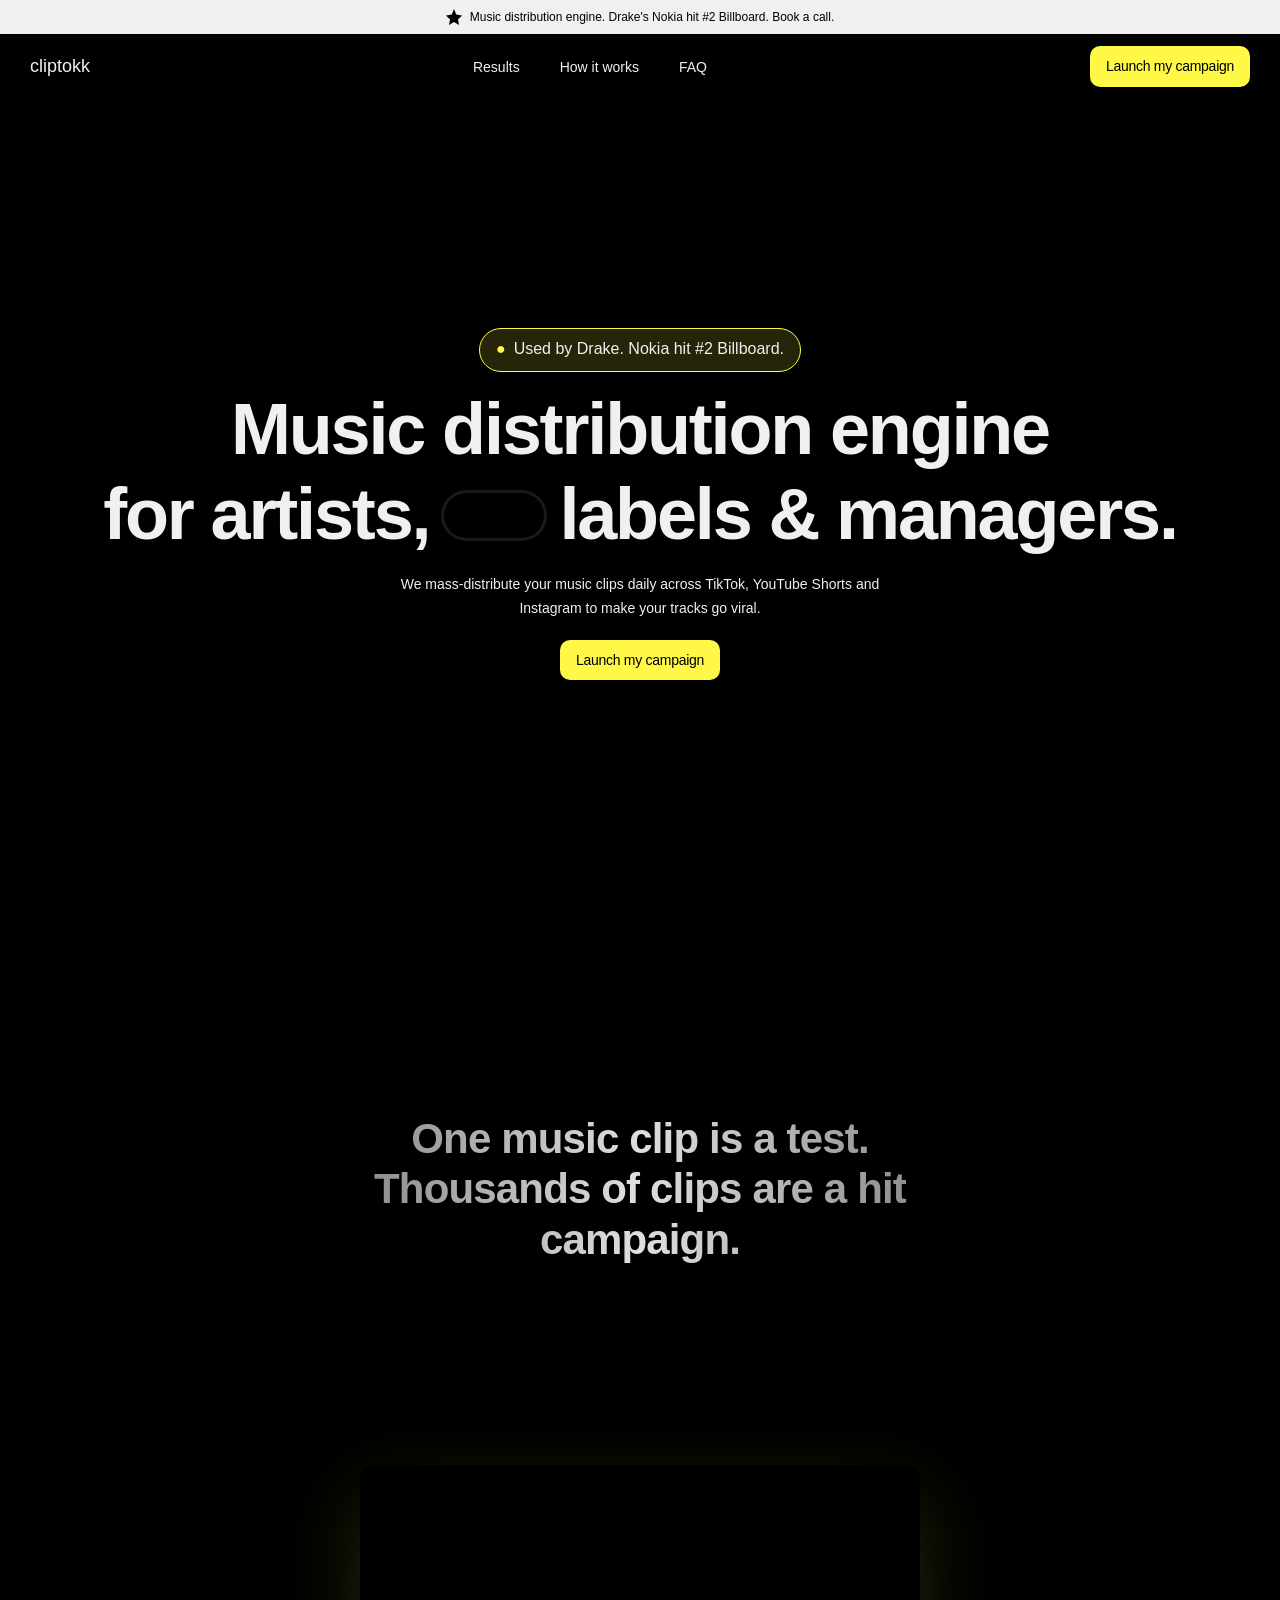
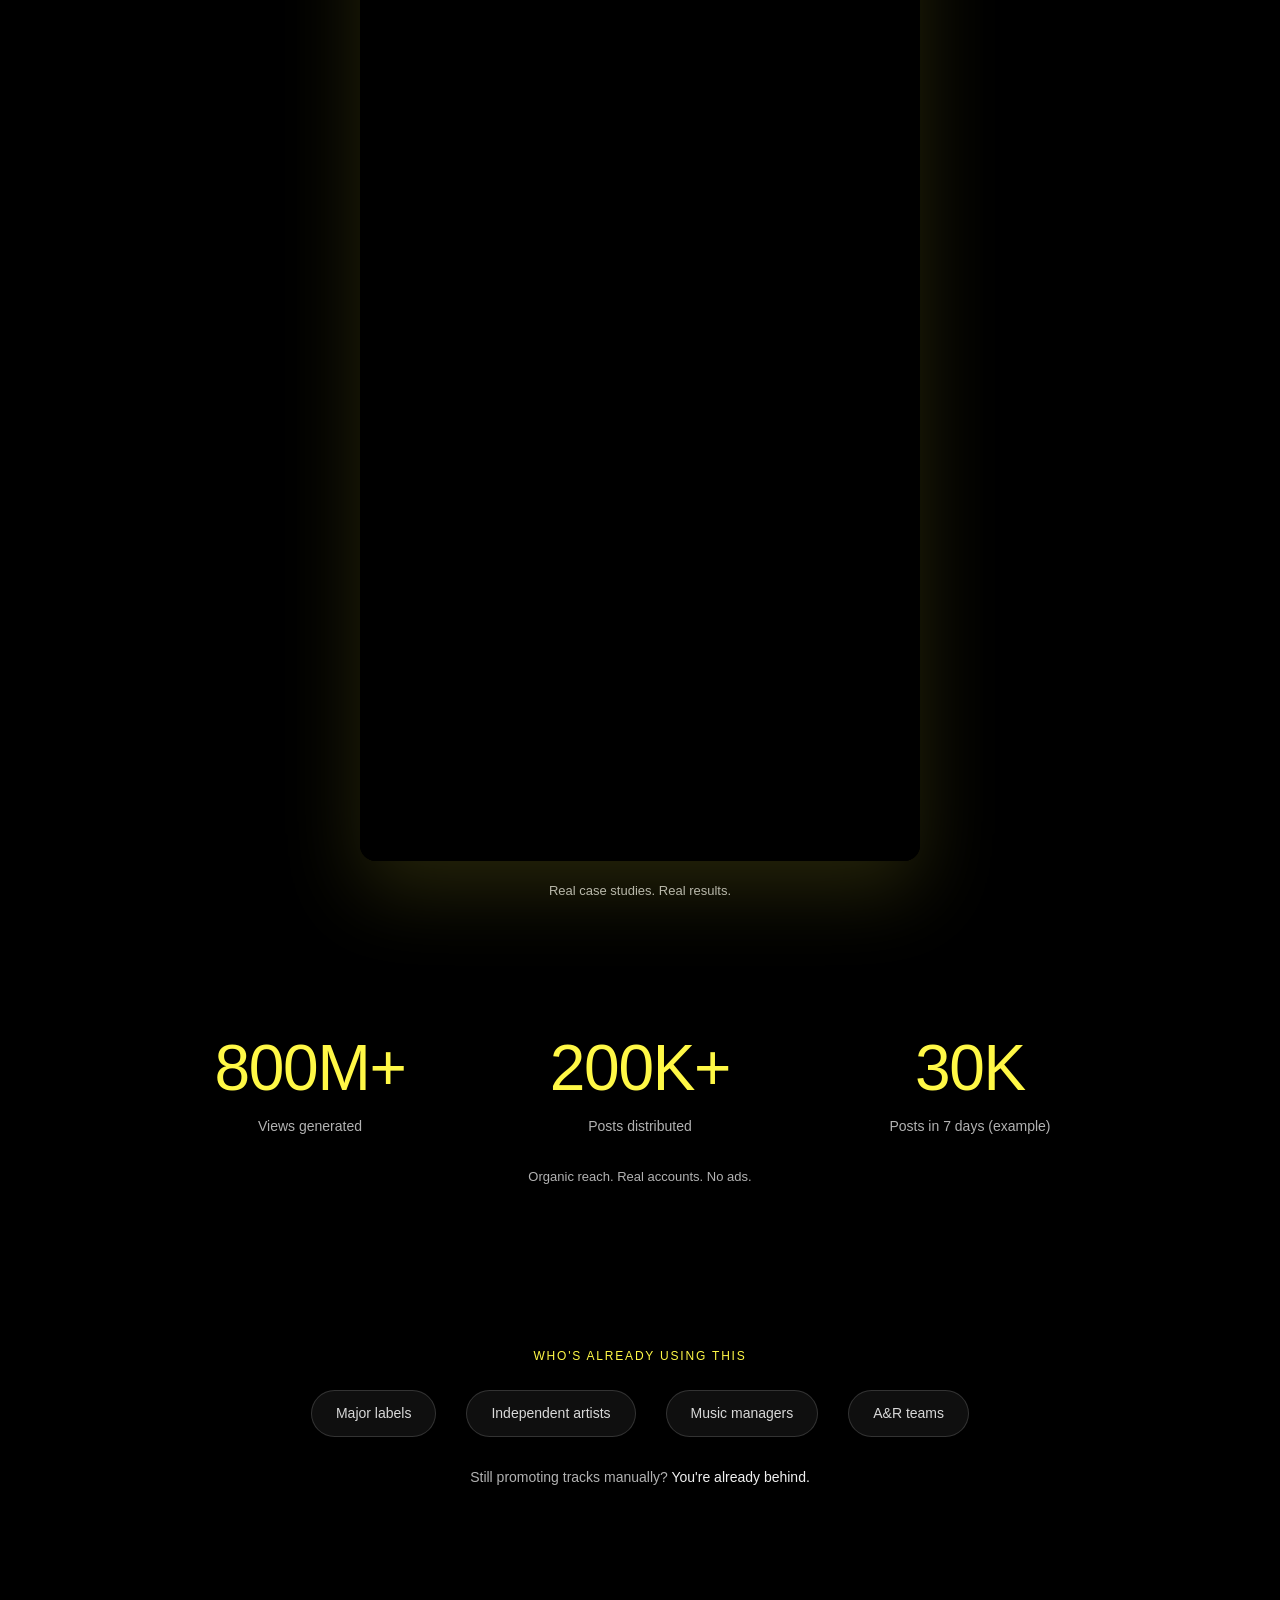
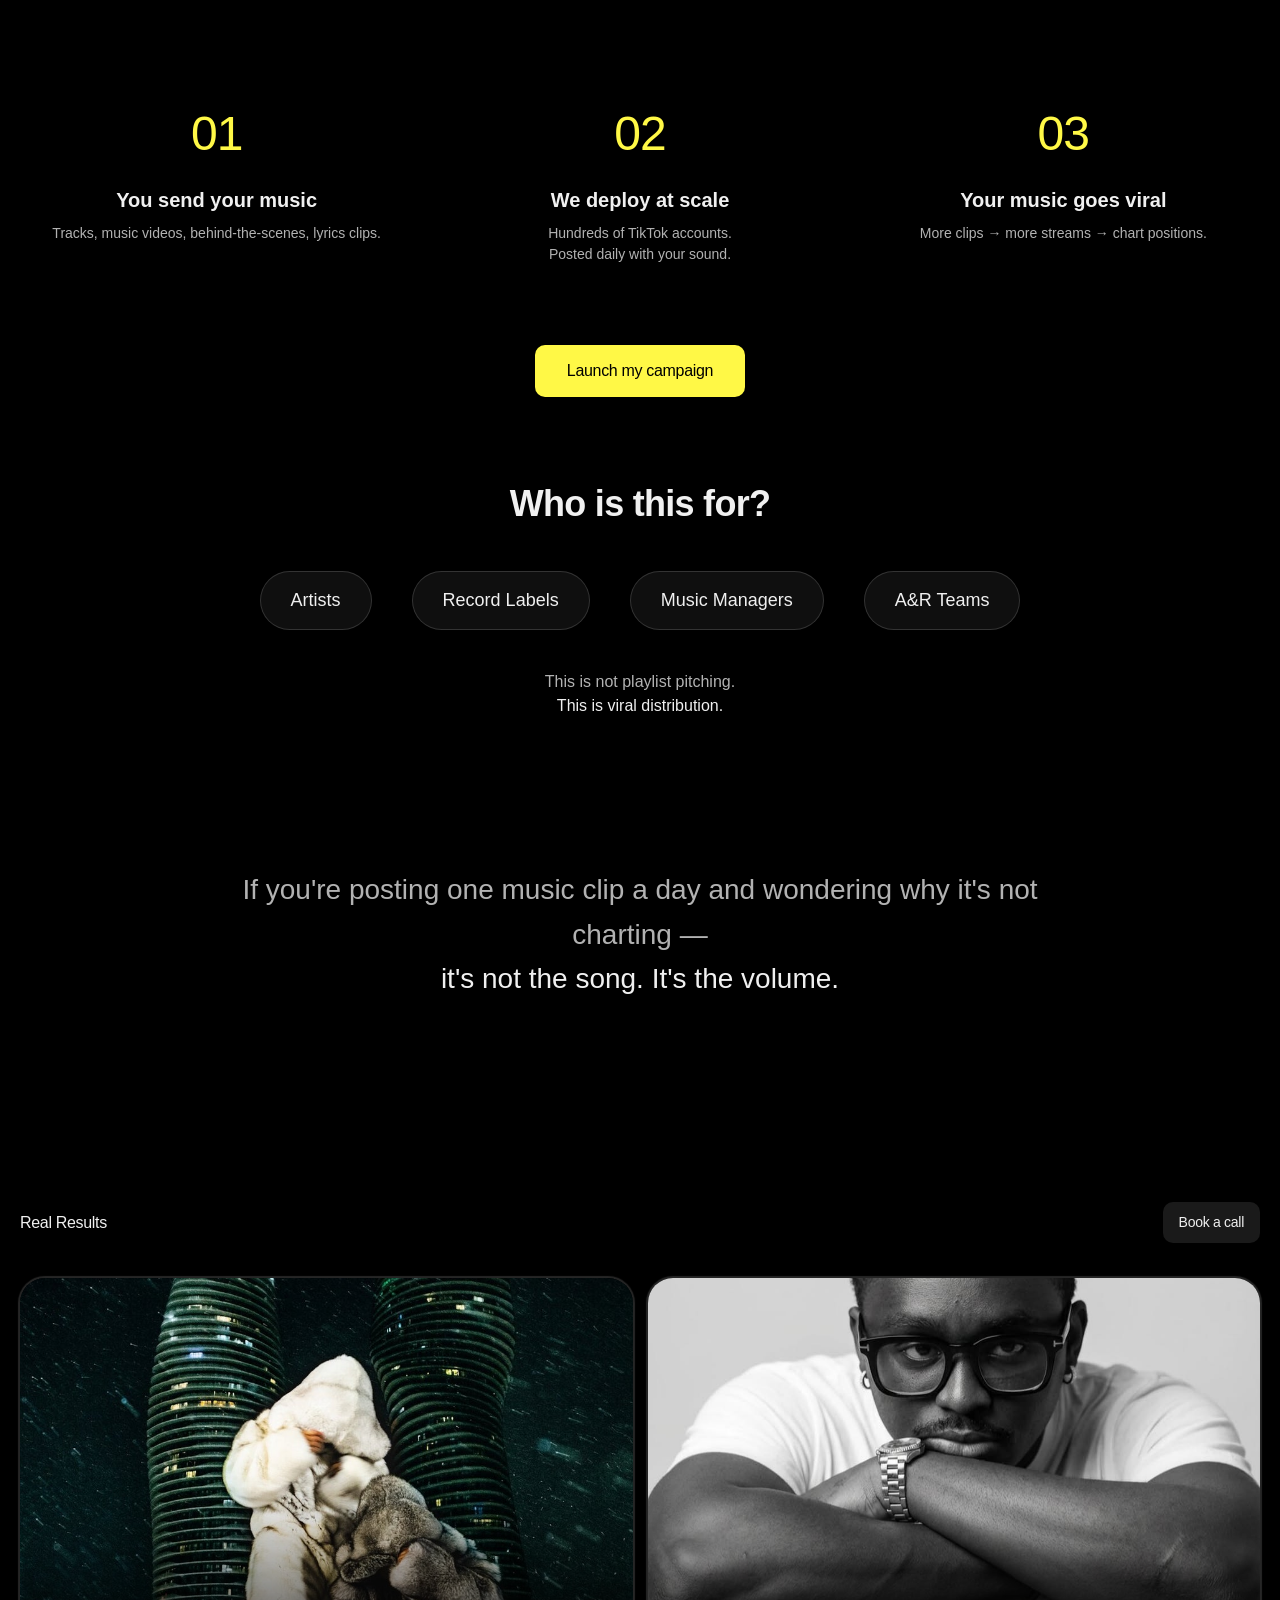
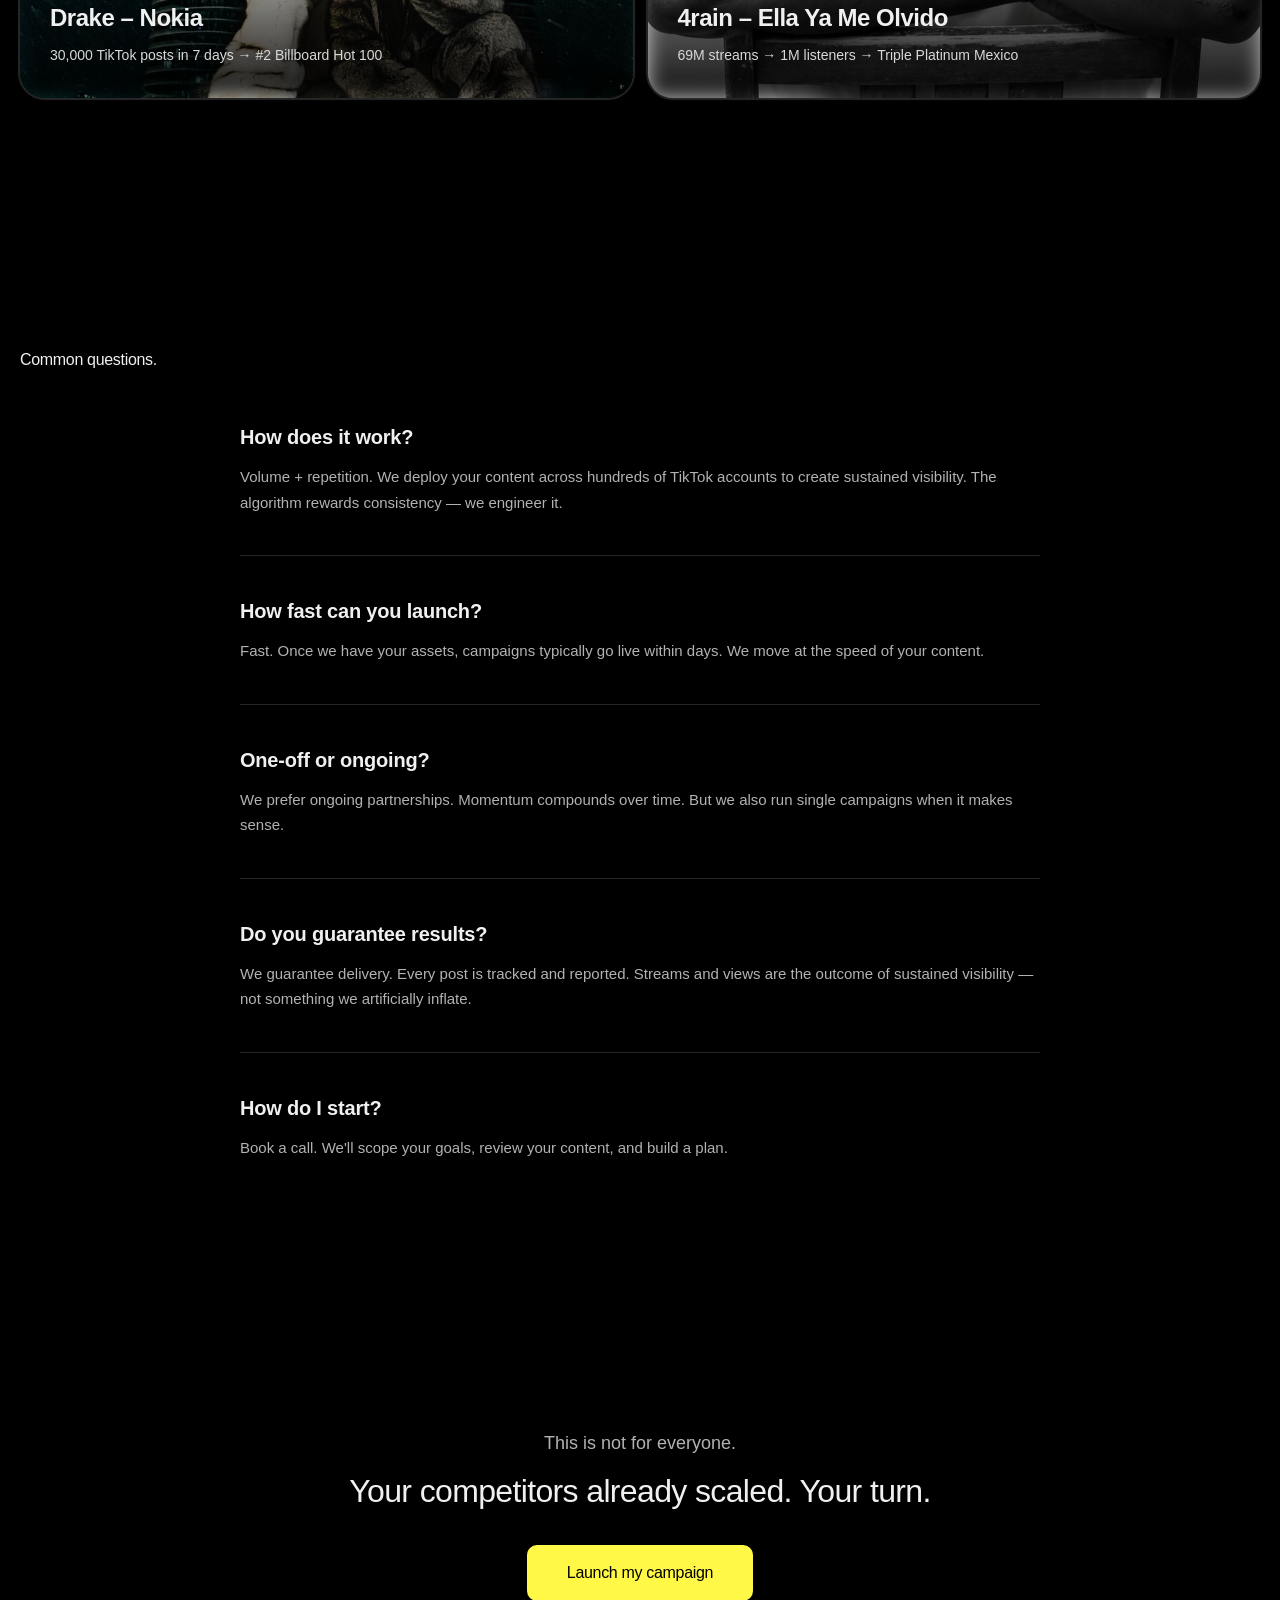
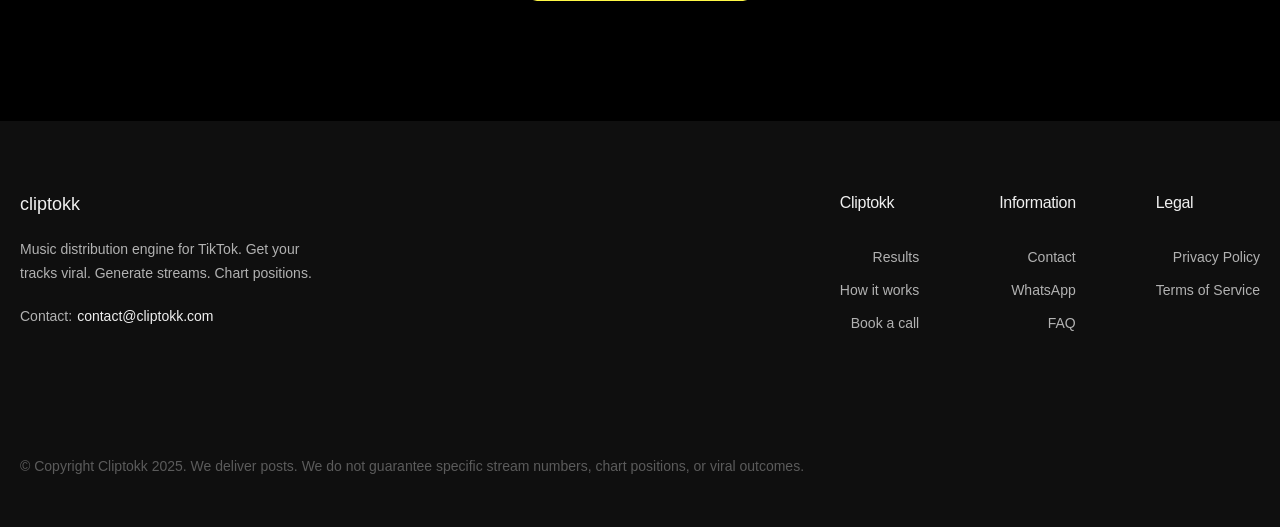
==== commit d784f5ba: "Add music landing page and remove pricing sections - Create /music/ directory with dedicated music d" ====
--- a/music/index.html
+++ b/music/index.html
@@ -1140,7 +1140,6 @@
             <ul class="nav-links">
                 <li><a href="#results">Results</a></li>
                 <li><a href="#how-it-works">How it works</a></li>
-                <li><a href="#pricing">Pricing</a></li>
                 <li><a href="#faq">FAQ</a></li>
             </ul>
             <div class="nav-buttons">
@@ -1173,7 +1172,7 @@
         <p class="hero-description" style="color: var(--white); font-family: 'Geist Medium', sans-serif;">We mass-distribute your music clips daily across TikTok, YouTube Shorts and Instagram to make your tracks go viral.</p>
 
         <a href="https://calendly.com/featurigo/30min" target="_blank" class="btn btn-accent" style="height: 40px; margin-bottom: 80px; position: relative; z-index: 10;">
-            Launch my music
+            Launch my campaign
         </a>
 
         <div class="marquee-container">
@@ -1281,7 +1280,7 @@
         </div>
 
         <div style="text-align: center; margin: 50px 0;">
-            <a href="https://calendly.com/featurigo/30min" target="_blank" class="btn btn-accent" style="padding: 14px 32px; font-size: 16px;">Launch my track</a>
+            <a href="https://calendly.com/featurigo/30min" target="_blank" class="btn btn-accent" style="padding: 14px 32px; font-size: 16px;">Launch my campaign</a>
         </div>
 
         <!-- Pour Qui Section -->
@@ -1338,50 +1337,6 @@
                 </div>
             </div>
         </div>
-    </section>
-
-    <!-- Pricing Section -->
-    <section id="pricing" class="section" style="padding-top: 50px;">
-        <div class="section-header">
-            <h2 class="section-title">Pricing</h2>
-            <a href="https://calendly.com/featurigo/30min" target="_blank" class="btn btn-dark">Book a call</a>
-        </div>
-        <div class="pricing-grid">
-            <div class="pricing-card">
-                <div class="pricing-name">Growth</div>
-                <div class="pricing-posts" style="font-size: 28px; font-family: 'Geist SemiBold', sans-serif; color: var(--accent); margin-bottom: 8px;">300 posts<span style="font-size: 14px; color: var(--gray);"> /month</span></div>
-                <div class="pricing-price">€1,000<span>/mo</span></div>
-                <ul class="pricing-features">
-                    <li>TikTok & YouTube Shorts</li>
-                    <li>Basic reporting</li>
-                    <li>Email support</li>
-                </ul>
-                <a href="https://calendly.com/featurigo/30min" target="_blank" class="btn btn-dark" style="width: 100%;">Get started</a>
-            </div>
-            <div class="pricing-card popular">
-                <div class="pricing-name">Campaign</div>
-                <div class="pricing-posts" style="font-size: 28px; font-family: 'Geist SemiBold', sans-serif; color: var(--accent); margin-bottom: 8px;">5,000 posts<span style="font-size: 14px; color: var(--gray);"> /month</span></div>
-                <div class="pricing-price">€10,000<span>/mo</span></div>
-                <ul class="pricing-features">
-                    <li>Everything in Growth</li>
-                    <li>Multiple hook variations</li>
-                    <li>Weekly strategy calls</li>
-                </ul>
-                <a href="https://calendly.com/featurigo/30min" target="_blank" class="btn btn-accent" style="width: 100%;">Get started</a>
-            </div>
-            <div class="pricing-card">
-                <div class="pricing-name">Scale</div>
-                <div class="pricing-posts" style="font-size: 28px; font-family: 'Geist SemiBold', sans-serif; color: var(--accent); margin-bottom: 8px;">10,000+ posts<span style="font-size: 14px; color: var(--gray);"> /month</span></div>
-                <div class="pricing-price">€30,000<span>/mo</span></div>
-                <ul class="pricing-features">
-                    <li>Everything in Campaign</li>
-                    <li>Dedicated account manager</li>
-                    <li>Custom strategy</li>
-                </ul>
-                <a href="https://calendly.com/featurigo/30min" target="_blank" class="btn btn-dark" style="width: 100%;">Contact us</a>
-            </div>
-        </div>
-        <p style="text-align: center; margin-top: 30px; font-size: 14px; color: var(--gray); max-width: 500px; margin-left: auto; margin-right: auto;">You're not paying for posts.<br><span style="color: var(--white);">You're paying for algorithmic exposure at scale.</span></p>
     </section>
 
     <!-- FAQ Section -->
@@ -1441,7 +1396,6 @@
                         <ul>
                             <li><a href="#results">Results</a></li>
                             <li><a href="#how-it-works">How it works</a></li>
-                            <li><a href="#pricing">Pricing</a></li>
                             <li><a href="https://calendly.com/featurigo/30min" target="_blank">Book a call</a></li>
                         </ul>
                     </div>
@@ -1515,8 +1469,7 @@
                 </div>
 
                 <div class="modal-cta">
-                    <a href="https://calendly.com/featurigo/30min" target="_blank" class="btn btn-accent">Book a call</a>
-                    <a href="#pricing" class="btn btn-dark">View pricing</a>
+                    <a href="https://calendly.com/featurigo/30min" target="_blank" class="btn btn-accent" style="width: 100%;">Book a call</a>
                 </div>
             </div>
         </div>
@@ -1568,8 +1521,7 @@
                 </div>
 
                 <div class="modal-cta">
-                    <a href="https://calendly.com/featurigo/30min" target="_blank" class="btn btn-accent">Book a call</a>
-                    <a href="#pricing" class="btn btn-dark">View pricing</a>
+                    <a href="https://calendly.com/featurigo/30min" target="_blank" class="btn btn-accent" style="width: 100%;">Book a call</a>
                 </div>
             </div>
         </div>
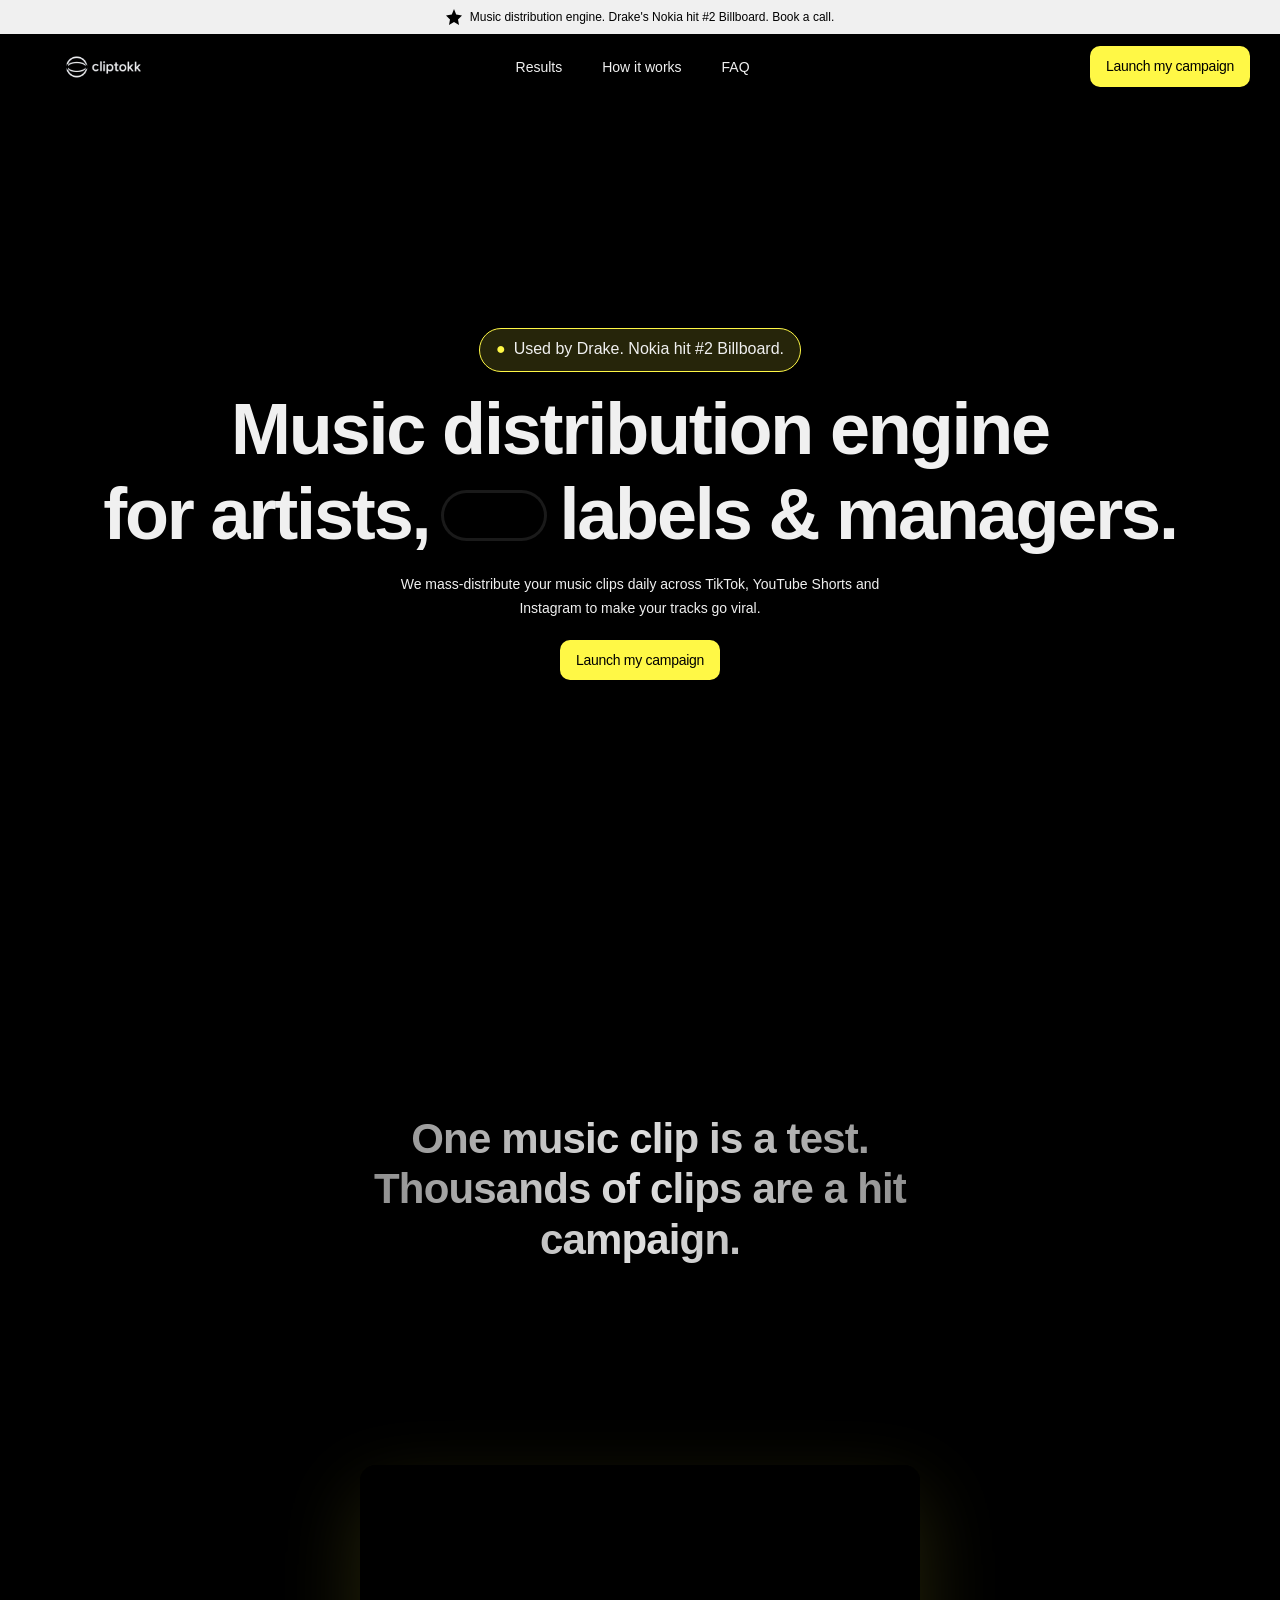
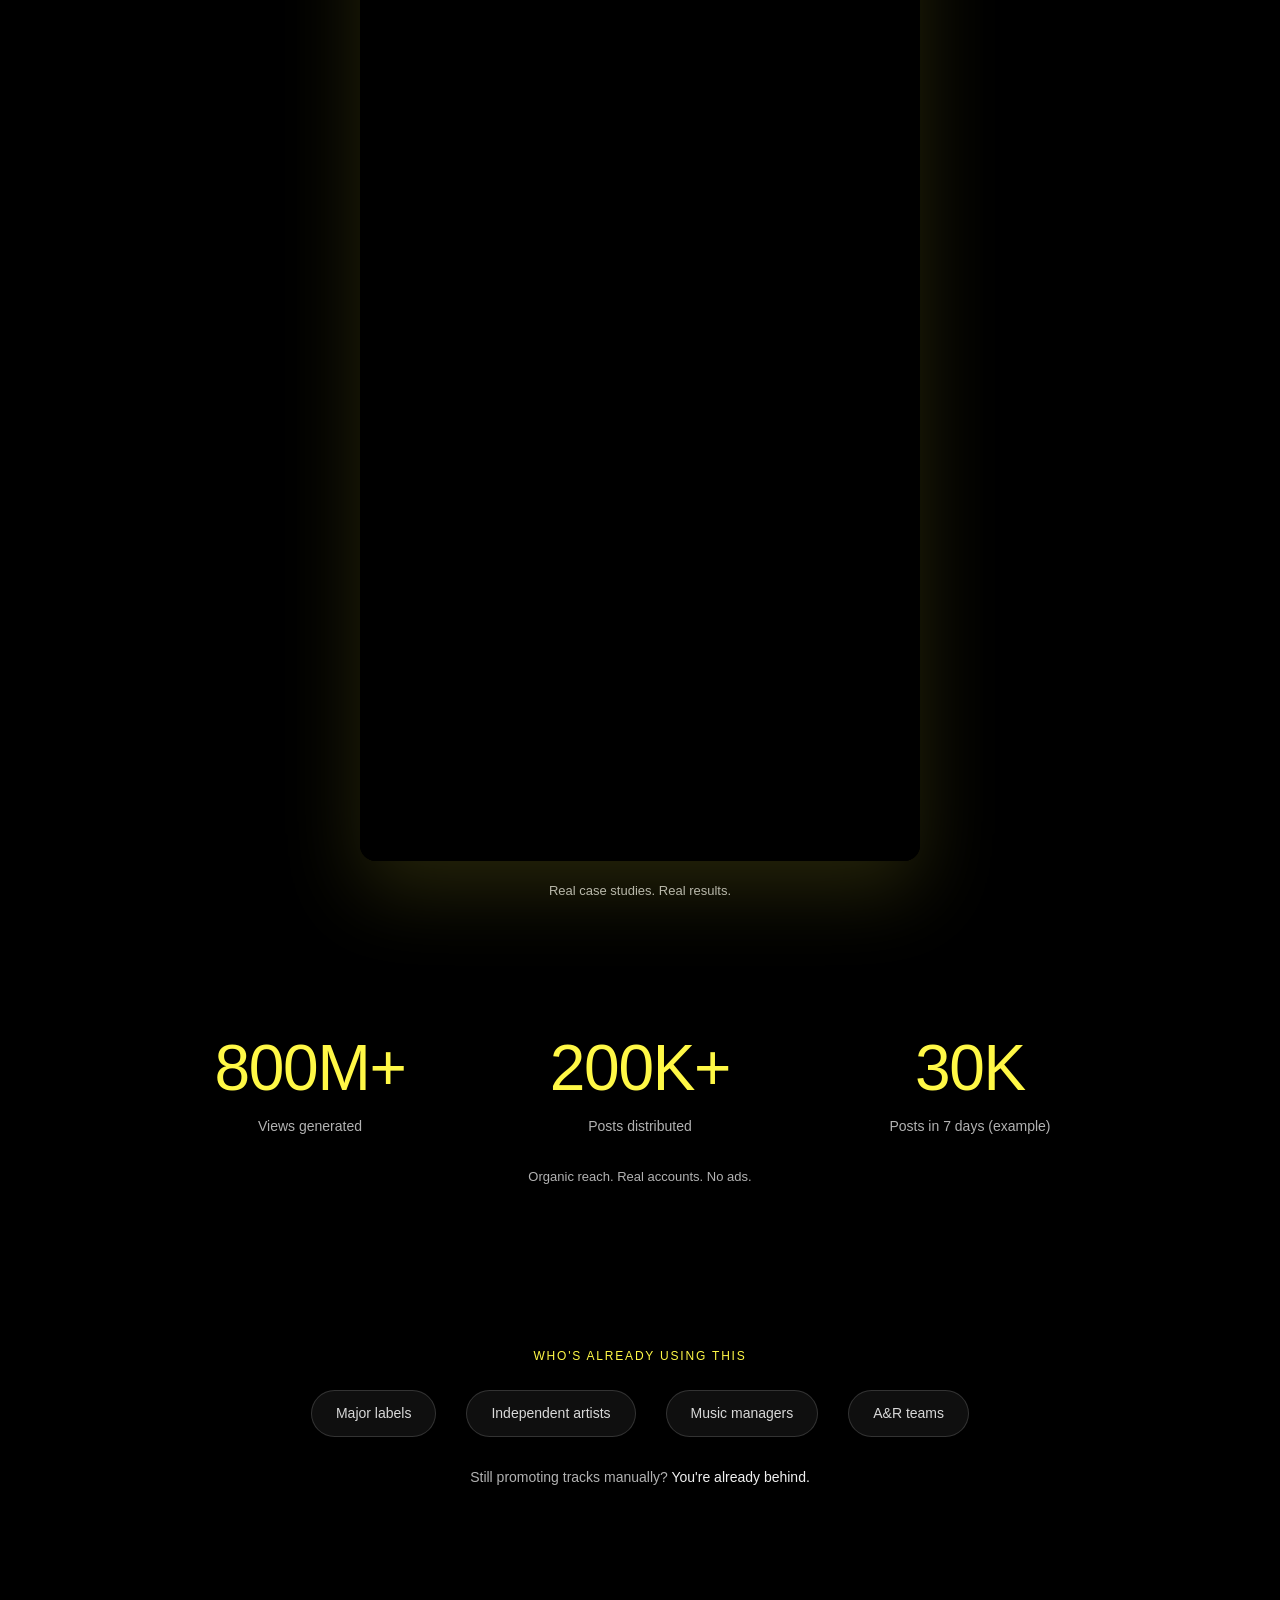
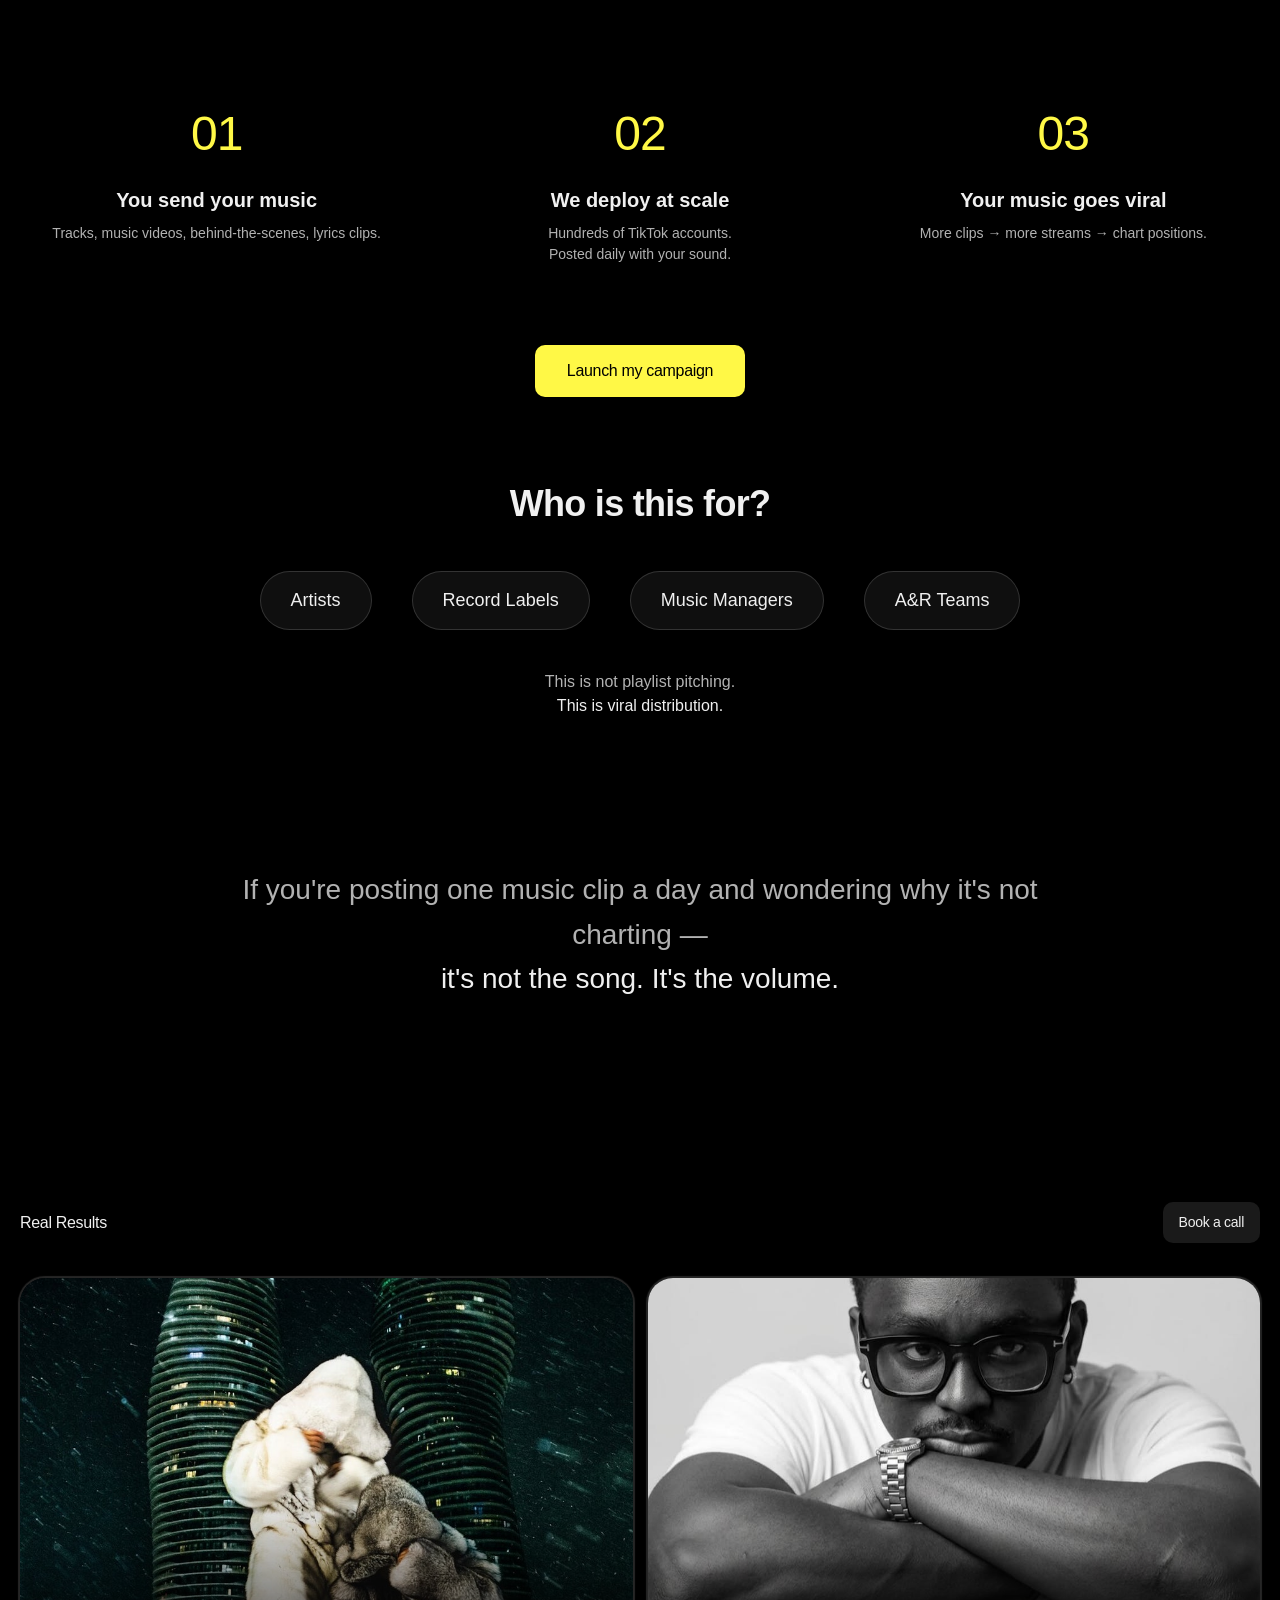
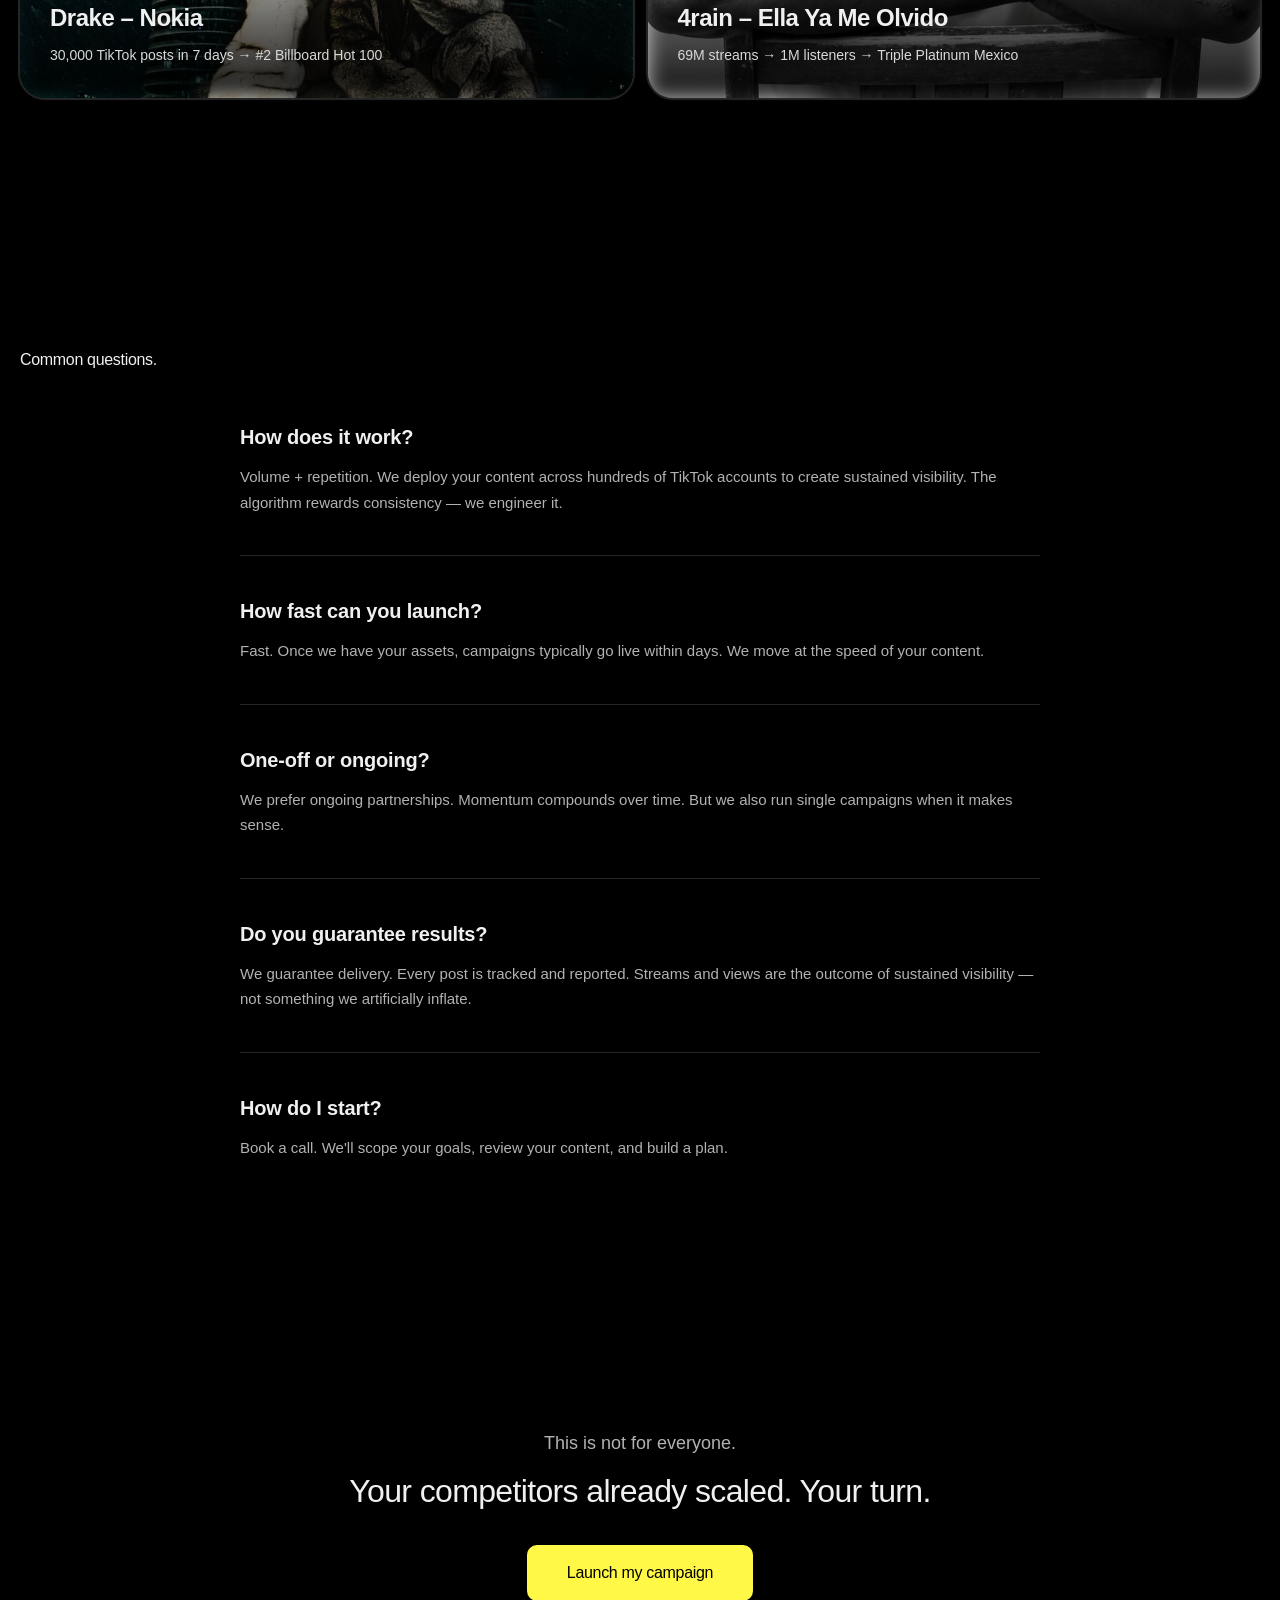
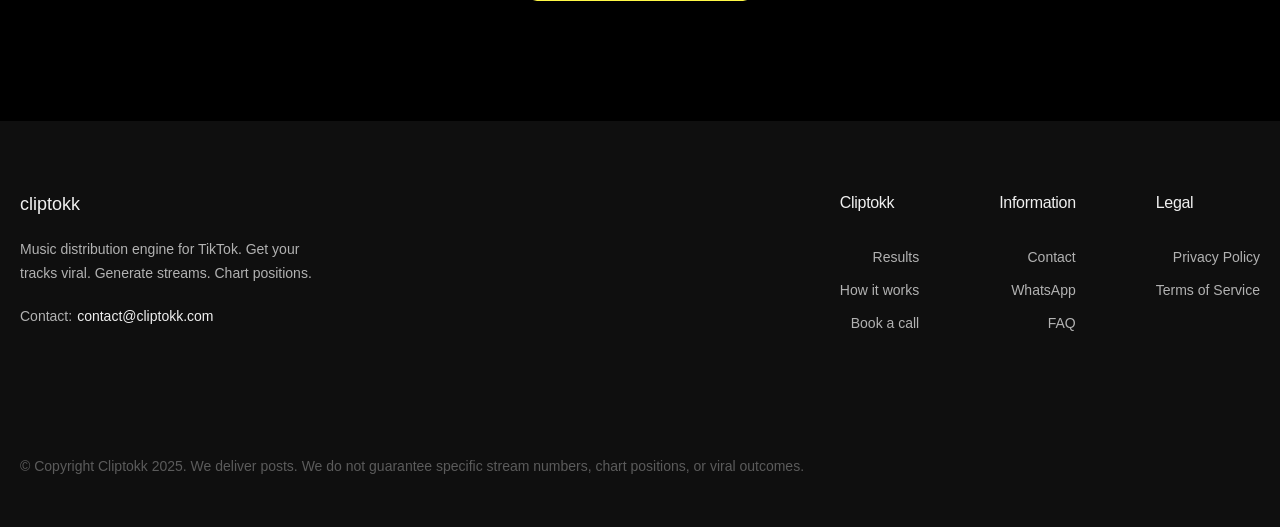
==== commit 78ddf849: "Add new logo image across all pages 🤖 Generated with [Claude Code](https://claude.com/claude-code)  " ====
--- a/music/index.html
+++ b/music/index.html
@@ -1135,7 +1135,7 @@
     <nav class="navbar">
         <div class="nav-container">
             <a href="/" class="logo">
-                cliptokk
+                <img src="../images/logo.png" alt="Cliptokk" height="32">
             </a>
             <ul class="nav-links">
                 <li><a href="#results">Results</a></li>
